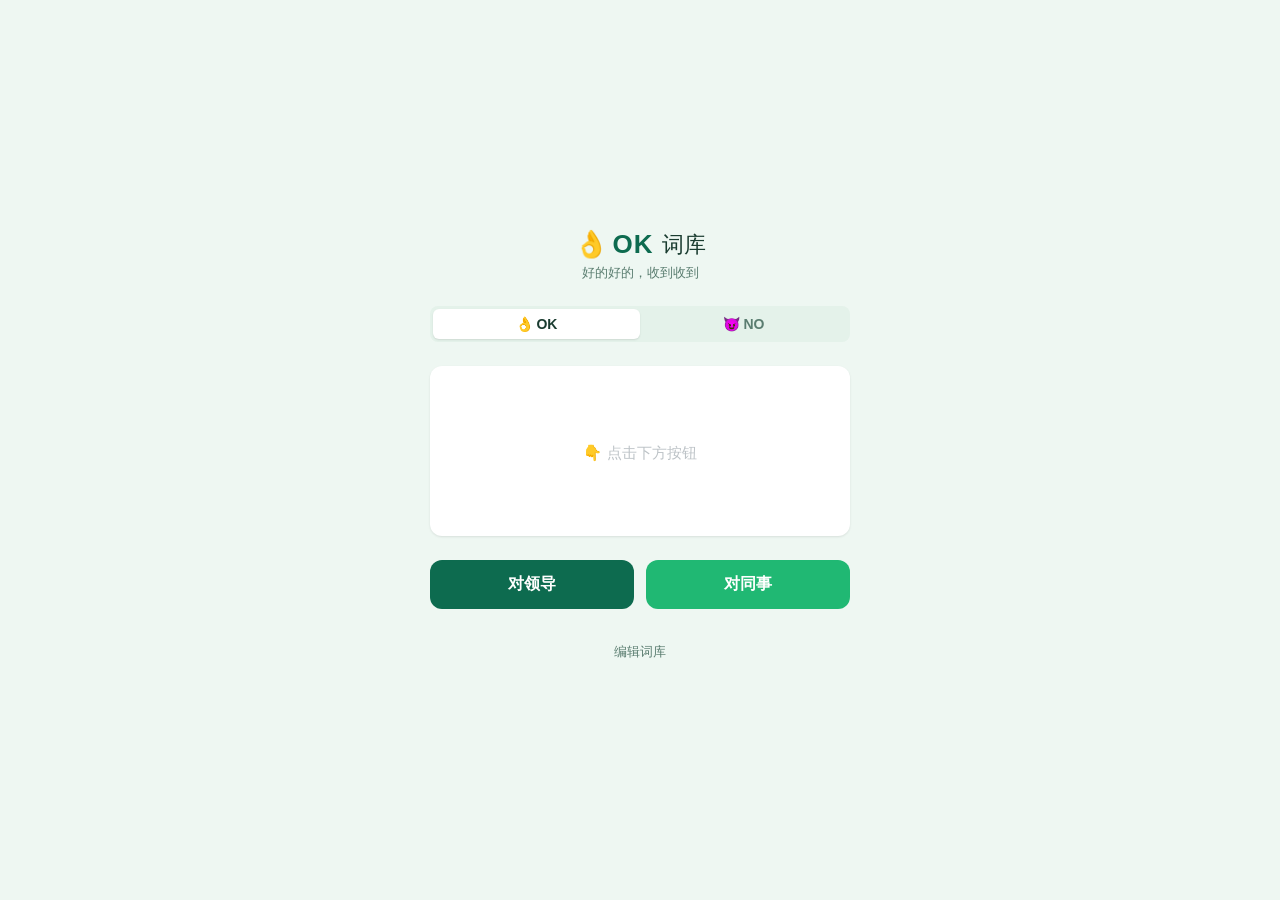
==== index.html @ 1e69b733 "perf: community.json 走 raw CDN，Pages 仅在 index.html 变更时重建 Co-Authored-By: Claude Opus 4.8 (1M context" ====
<!DOCTYPE html>
<html lang="zh-CN">
<head>
<meta charset="UTF-8">
<meta name="viewport" content="width=device-width, initial-scale=1.0">
<title>词库</title>
<style>
  *, *::before, *::after { box-sizing: border-box; margin: 0; padding: 0; }

  :root {
    --bg: #eef7f2;
    --card-bg: #ffffff;
    --text: #1a3c30;
    --text-secondary: #5a7d70;
    --border: #c8e0d4;
    --leader-bg: #0d6b4f;
    --leader-hover: #0a5a42;
    --colleague-bg: #20b873;
    --colleague-hover: #1a9e60;
    --copy-bg: #e4f2ea;
    --copy-hover: #d4e8de;
    --toast-bg: #0d6b4f;
    --toast-text: #fff;
    --radius: 12px;
    --shadow: 0 1px 3px rgba(0,0,0,0.06), 0 1px 2px rgba(0,0,0,0.04);
    --shadow-lg: 0 4px 12px rgba(0,0,0,0.08);
    --font: -apple-system, BlinkMacSystemFont, "Segoe UI", "PingFang SC", "Microsoft YaHei", "Helvetica Neue", sans-serif;
    --mode-accent: #0d6b4f;
  }

  /* 😈 mode overrides */
  body.no-mode {
    --bg: #121212;
    --card-bg: #1e1e1e;
    --text: #ede4d3;
    --text-secondary: #9a9080;
    --border: #333333;
    --leader-bg: #e67e22;
    --leader-hover: #d35400;
    --colleague-bg: #f39c12;
    --colleague-hover: #e67e22;
    --copy-bg: #2a2a2a;
    --copy-hover: #383838;
    --toast-bg: #e67e22;
    --toast-text: #fff;
    --shadow: 0 1px 3px rgba(0,0,0,0.4);
    --shadow-lg: 0 4px 12px rgba(0,0,0,0.5);
    --mode-accent: #e67e22;
  }

  body {
    font-family: var(--font);
    background: var(--bg);
    color: var(--text);
    min-height: 100dvh;
    display: flex;
    align-items: center;
    justify-content: center;
    padding: 20px;
    -webkit-font-smoothing: antialiased;
    transition: background 0.3s ease, color 0.3s ease;
  }

  .container {
    width: 100%;
    max-width: 420px;
    display: flex;
    flex-direction: column;
    gap: 24px;
  }

  /* Header */
  .header {
    text-align: center;
  }
  .header h1 {
    font-size: 22px;
    font-weight: 600;
    color: var(--text);
    display: flex;
    align-items: center;
    justify-content: center;
    gap: 6px;
  }
  .header h1 .emoji {
    font-size: 26px;
  }
  .header h1 .brand {
    font-weight: 800;
    font-size: 26px;
    letter-spacing: 1px;
    color: var(--mode-accent);
    transition: color 0.3s ease;
  }
  .header h1 .cn {
    font-weight: 500;
    margin-left: 2px;
  }
  .header p {
    font-size: 13px;
    color: var(--text-secondary);
    margin-top: 4px;
  }

  /* Mode toggle — segmented control */
  .mode-segment {
    display: flex;
    background: var(--copy-bg);
    border-radius: 8px;
    padding: 3px;
    gap: 0;
  }
  .mode-seg-btn {
    flex: 1;
    padding: 7px 0;
    border: none;
    background: transparent;
    color: var(--text-secondary);
    font-size: 14px;
    font-weight: 600;
    font-family: var(--font);
    cursor: pointer;
    border-radius: 6px;
    transition: background 0.2s ease, color 0.2s ease, box-shadow 0.2s ease;
    user-select: none;
    -webkit-tap-highlight-color: transparent;
    text-align: center;
  }
  .mode-seg-btn.active {
    background: var(--card-bg);
    color: var(--text);
    box-shadow: 0 1px 2px rgba(0,0,0,0.1);
  }
  .mode-seg-btn:focus-visible {
    outline: 2px solid #3498db;
    outline-offset: -2px;
  }

  /* Buttons row */
  .btn-row {
    display: flex;
    gap: 12px;
  }
  .btn-category {
    flex: 1;
    padding: 14px 0;
    border: none;
    border-radius: var(--radius);
    font-size: 16px;
    font-weight: 600;
    font-family: var(--font);
    color: #fff;
    cursor: pointer;
    transition: transform 0.12s ease, box-shadow 0.12s ease, background 0.3s ease;
    user-select: none;
    -webkit-tap-highlight-color: transparent;
    position: relative;
    overflow: hidden;
  }
  .btn-category:active {
    transform: scale(0.97);
  }
  .btn-category:focus-visible {
    outline: 2px solid #3498db;
    outline-offset: 2px;
  }
  .btn-leader {
    background: var(--leader-bg);
  }
  .btn-leader:hover {
    background: var(--leader-hover);
    box-shadow: var(--shadow-lg);
  }
  .btn-colleague {
    background: var(--colleague-bg);
  }
  .btn-colleague:hover {
    background: var(--colleague-hover);
    box-shadow: var(--shadow-lg);
  }

  /* Word card */
  .word-card {
    background: var(--card-bg);
    border-radius: var(--radius);
    box-shadow: var(--shadow);
    padding: 28px 24px 24px;
    display: flex;
    flex-direction: column;
    align-items: center;
    gap: 16px;
    height: 170px;
    justify-content: center;
    transition: box-shadow 0.2s ease, background 0.3s ease;
  }
  .word-card.has-word {
    box-shadow: var(--shadow-lg);
  }
  .word-label {
    font-size: 11px;
    font-weight: 600;
    padding: 3px 10px;
    border-radius: 10px;
    letter-spacing: 0.5px;
    color: #fff;
    display: inline-block;
  }
  .word-label-leader { background: var(--leader-bg); }
  .word-label-colleague { background: var(--colleague-bg); }
  .word-display {
    font-size: 26px;
    font-weight: 600;
    letter-spacing: 0.5px;
    text-align: center;
    word-break: break-all;
    line-height: 1.4;
    animation: wordIn 0.25s ease;
  }
  @keyframes wordIn {
    from { opacity: 0; transform: translateY(6px); }
    to   { opacity: 1; transform: translateY(0); }
  }
  .word-placeholder {
    font-size: 15px;
    color: #bdc3c7;
    font-weight: 400;
  }

  /* Copy button */
  .btn-copy {
    display: inline-flex;
    align-items: center;
    gap: 6px;
    padding: 8px 18px;
    border: 1px solid var(--border);
    border-radius: 8px;
    background: var(--copy-bg);
    color: var(--text);
    font-size: 14px;
    font-family: var(--font);
    cursor: pointer;
    transition: background 0.15s ease;
    user-select: none;
    -webkit-tap-highlight-color: transparent;
  }
  .btn-copy:hover { background: var(--copy-hover); }
  .btn-copy:active { transform: scale(0.97); }
  .btn-copy:focus-visible {
    outline: 2px solid #3498db;
    outline-offset: 2px;
  }
  .btn-copy svg {
    width: 16px;
    height: 16px;
    flex-shrink: 0;
  }

  /* Edit button */
  .edit-toggle {
    display: flex;
    align-items: center;
    justify-content: center;
    padding: 10px;
    border: none;
    background: transparent;
    color: var(--text-secondary);
    font-size: 13px;
    font-family: var(--font);
    cursor: pointer;
    border-radius: 8px;
    transition: color 0.15s ease, background 0.15s ease;
    width: 100%;
  }
  .edit-toggle:hover {
    color: var(--text);
    background: rgba(128,128,128,0.1);
  }

  /* Modal */
  .modal-overlay {
    position: fixed;
    inset: 0;
    background: rgba(0,0,0,0.3);
    display: flex;
    align-items: center;
    justify-content: center;
    z-index: 900;
    padding: 20px;
    animation: fadeIn 0.2s ease;
  }
  @keyframes fadeIn {
    from { opacity: 0; }
    to   { opacity: 1; }
  }
  .modal {
    background: var(--card-bg);
    border-radius: var(--radius);
    box-shadow: 0 8px 30px rgba(0,0,0,0.12);
    width: 100%;
    max-width: 400px;
    max-height: 80vh;
    overflow-y: auto;
    animation: modalIn 0.25s ease;
  }
  @keyframes modalIn {
    from { opacity: 0; transform: scale(0.95) translateY(8px); }
    to   { opacity: 1; transform: scale(1) translateY(0); }
  }
  .modal-header {
    display: flex;
    align-items: center;
    justify-content: space-between;
    padding: 18px 20px 0;
  }
  .modal-header h2 {
    font-size: 17px;
    font-weight: 600;
  }
  .btn-close {
    width: 32px;
    height: 32px;
    border: none;
    background: transparent;
    font-size: 20px;
    color: var(--text-secondary);
    cursor: pointer;
    border-radius: 8px;
    display: flex;
    align-items: center;
    justify-content: center;
    transition: background 0.15s ease, color 0.15s ease;
  }
  .btn-close:hover {
    background: rgba(128,128,128,0.15);
    color: var(--text);
  }
  .modal-body {
    padding: 16px 20px;
    display: flex;
    flex-direction: column;
    gap: 14px;
  }
  .modal-body .edit-group label {
    display: block;
    font-size: 13px;
    font-weight: 600;
    margin-bottom: 6px;
    color: var(--text);
  }
  .modal-body .edit-group textarea {
    width: 100%;
    height: 120px;
    padding: 10px 12px;
    border: 1px solid var(--border);
    border-radius: 8px;
    font-size: 14px;
    font-family: var(--font);
    line-height: 1.8;
    resize: vertical;
    color: var(--text);
    background: #fafbfc;
    transition: border-color 0.15s ease;
  }
  body.no-mode .modal-body .edit-group textarea {
    background: #2a2a2a;
    color: #ede4d3;
  }
  .modal-body .edit-group textarea:focus {
    outline: none;
    border-color: #3498db;
    box-shadow: 0 0 0 3px rgba(52,152,219,0.1);
  }
  .modal-footer {
    padding: 0 20px 18px;
    display: flex;
    flex-direction: column;
    gap: 8px;
  }
  .btn-save {
    padding: 10px 0;
    border: none;
    border-radius: 8px;
    background: #3498db;
    color: #fff;
    font-size: 15px;
    font-weight: 600;
    font-family: var(--font);
    cursor: pointer;
    transition: background 0.15s ease;
  }
  .btn-save:hover { background: #2980b9; }
  .btn-save:active { transform: scale(0.98); }
  .btn-reset {
    padding: 8px 0;
    border: none;
    background: transparent;
    color: var(--text-secondary);
    font-size: 12px;
    font-family: var(--font);
    cursor: pointer;
    text-decoration: underline;
    text-underline-offset: 2px;
  }
  .btn-reset:hover { color: #e74c3c; }

  /* Community entry */
  .word-label-community {
    background: #8e44ad;
    font-size: 10px;
  }
  .community-vote {
    width: 100%;
  }
  .community-vote iframe {
    width: 100% !important;
  }

  /* Submit link (in modal footer) */
  .link-submit {
    text-align: center;
    font-size: 12px;
    color: var(--text-secondary);
    text-decoration: none;
  }
  .link-submit:hover { color: var(--text); text-decoration: underline; }

  /* Toast container */
  .toast-container {
    position: fixed;
    top: 16px;
    left: 50%;
    transform: translateX(-50%);
    display: flex;
    flex-direction: column;
    align-items: center;
    z-index: 1000;
    pointer-events: none;
  }
  .toast {
    background: var(--toast-bg);
    color: var(--toast-text);
    padding: 8px 20px;
    border-radius: 16px;
    font-size: 13px;
    font-weight: 500;
    font-family: var(--font);
    box-shadow: 0 4px 16px rgba(0,0,0,0.15);
    white-space: nowrap;
    max-height: 40px;
    margin-bottom: 8px;
    overflow: hidden;
    animation: toastLife 1.3s ease forwards;
  }
  @keyframes toastLife {
    0%   { opacity: 0; transform: translateY(-6px); max-height: 0; margin-bottom: 0; padding-top: 0; padding-bottom: 0; }
    6%   { opacity: 1; transform: translateY(0);     max-height: 40px; margin-bottom: 8px; padding-top: 8px; padding-bottom: 8px; }
    72%  { opacity: 1; transform: translateY(0);     max-height: 40px; margin-bottom: 8px; padding-top: 8px; padding-bottom: 8px; }
    100% { opacity: 0; transform: translateY(0);     max-height: 0; margin-bottom: 0; padding-top: 0; padding-bottom: 0; }
  }
</style>
</head>
<body>

<div class="container">
  <div class="header">
    <h1><span class="emoji" id="headerEmoji">👌</span><span class="brand" id="headerBrand">OK</span><span class="cn">词库</span></h1>
    <p id="headerSub">好的好的，收到收到</p>
  </div>

  <div class="mode-segment">
    <button class="mode-seg-btn active" id="okBtn" onclick="setMode('ok')">👌 OK</button>
    <button class="mode-seg-btn" id="noBtn" onclick="setMode('no')">😈 NO</button>
  </div>

  <div class="word-card" id="wordCard">
    <div class="word-placeholder">👇 点击下方按钮</div>
  </div>

  <div class="btn-row">
    <button class="btn-category btn-leader" onclick="pickWord('leader', event)">对领导</button>
    <button class="btn-category btn-colleague" onclick="pickWord('colleague', event)">对同事</button>
  </div>

  <button class="edit-toggle" onclick="openModal()">编辑词库</button>
</div>

<div class="modal-overlay" id="modalOverlay" style="display:none" onclick="if(event.target===this)closeModal()">
  <div class="modal">
    <div class="modal-header">
      <h2>编辑词库</h2>
      <button class="btn-close" onclick="closeModal()">✕</button>
    </div>
    <div class="modal-body">
      <div class="edit-group">
        <label>对领导（一行一词）</label>
        <textarea id="leaderWords" placeholder="好的&#10;收到&#10;明白"></textarea>
      </div>
      <div class="edit-group">
        <label>对同事（一行一词）</label>
        <textarea id="colleagueWords" placeholder="好的&#10;OK&#10;收到"></textarea>
      </div>
    </div>
    <div class="modal-footer">
      <button class="btn-save" onclick="saveWords()">保存</button>
      <button class="btn-reset" onclick="resetWords()">恢复默认词库</button>
      <a class="link-submit" href="https://github.com/Yiipu/reply-words/issues/new?template=submit-word.yml" target="_blank" rel="noopener">投稿到社区 →</a>
    </div>
  </div>
</div>

<div class="toast-container" id="toastContainer"></div>

<script>
// ── Default word banks ──
const DEFAULT_OK_LEADER = [
  "好的", "收到", "明白", "了解了", "清楚了", "没问题",
  "马上处理", "这就办", "我记下了", "好的收到",
  "明白，我去落实", "收到，我来处理", "好的，马上安排",
  "了解，稍后反馈", "我跟进一下", "收到，我整理一下",
  "好的，我确认后回复", "明白了，谢谢", "收到，尽快处理",
  "好的，按您说的办"
];

const DEFAULT_OK_COLLEAGUE = [
  "好的", "OK", "收到", "明白", "没问题",
  "搞定", "妥了", "收到收到", "行", "好嘞",
  "懂了", "了解", "got it", "收到，我看看", "可以的",
  "安排", "走起", "好滴", "冲", "收到，在看了",
  "好哦", "👌", "yes", "拿捏", "安排上"
];

const DEFAULT_NO_LEADER = [
  "好的呢，您说得都对",
  "这个想法很有创意呢",
  "我再研究研究哈",
  "嗯，您继续说",
  "领导说得是",
  "可以的，您安排就成",
  "好的，我尽量",
  "收到，我看看哈",
  "行，我好好琢磨琢磨",
  "明白，您放心",
  "这个嘛，不好说",
  "我尽量推进吧",
  "行，我先记下",
  "嗯嗯，有道理",
  "好的，我保留意见",
  "可以的，您定",
  "领导英明",
  "好的，我努努力"
];

const DEFAULT_NO_COLLEAGUE = [
  "不行",
  "没空",
  "算了吧",
  "想多了",
  "搞不了",
  "别闹",
  "懒得弄",
  "你去找别人",
  "有完没完",
  "不",
  "不要",
  "拒绝",
  "pass",
  "想得美",
  "凭啥",
  "关我什么事",
  "你自己弄",
  "没兴趣",
  "哦",
  "所以呢"
];

// ── State ──
let mode = 'ok'; // 'ok' | 'no'
let okLeaderWords = [...DEFAULT_OK_LEADER];
let okColleagueWords = [...DEFAULT_OK_COLLEAGUE];
let noLeaderWords = [...DEFAULT_NO_LEADER];
let noColleagueWords = [...DEFAULT_NO_COLLEAGUE];
let leaderHistory = [];
let colleagueHistory = [];

// ── Community words ──
const COMMUNITY_JSON = 'https://raw.githubusercontent.com/Yiipu/reply-words/master/community.json';
const GISCUS_REPO = 'Yiipu/reply-words';
const GISCUS_REPO_ID = 'R_kgDOTg3sHQ';
const GISCUS_CATEGORY = 'Announcements';
const GISCUS_CATEGORY_ID = 'DIC_kwDOTg3sHc4DBxyQ';
let communityWords = { ok: { leader: [], colleague: [] }, no: { leader: [], colleague: [] } };
const COMMUNITY_MIX_RATE = 0.2;  // 20% chance to show community word

async function fetchCommunityWords() {
  try {
    const resp = await fetch(COMMUNITY_JSON, { cache: 'no-cache' });
    if (!resp.ok) return;
    communityWords = await resp.json();
  } catch (e) {
    // Offline — keep existing community words, no toast
  }
}

function displayCommunityWord(discussion, word, category) {
  const card = document.getElementById('wordCard');
  card.classList.add('has-word');
  card.innerHTML = `
    <div class="word-label word-label-community">来自社区 · ${category === 'leader' ? '对领导' : '对同事'}</div>
    <div class="word-display">${escapeHtml(word)}</div>
    <div class="community-vote" id="communityVote"></div>
  `;
  mountGiscusVote(discussion);
}

function mountGiscusVote(discussion) {
  const container = document.getElementById('communityVote');
  if (!container) return;
  const script = document.createElement('script');
  script.src = 'https://giscus.app/client.js';
  script.async = true;
  script.crossOrigin = 'anonymous';
  script.setAttribute('data-repo', GISCUS_REPO);
  script.setAttribute('data-repo-id', GISCUS_REPO_ID);
  script.setAttribute('data-category', GISCUS_CATEGORY);
  script.setAttribute('data-category-id', GISCUS_CATEGORY_ID);
  script.setAttribute('data-mapping', 'number');
  script.setAttribute('data-term', String(discussion));
  script.setAttribute('data-reactions-enabled', '1');
  script.setAttribute('data-input-position', 'top');
  script.setAttribute('data-theme', document.body.classList.contains('no-mode') ? 'dark' : 'light');
  container.appendChild(script);
}

// ── Load from localStorage ──
function loadAll() {
  try {
    const raw = localStorage.getItem('reply-words-data-v2');
    if (raw) {
      const data = JSON.parse(raw);
      if (data.mode === 'ok' || data.mode === 'no') mode = data.mode;
      if (Array.isArray(data.okLeader) && data.okLeader.length > 0) okLeaderWords = data.okLeader;
      if (Array.isArray(data.okColleague) && data.okColleague.length > 0) okColleagueWords = data.okColleague;
      if (Array.isArray(data.noLeader) && data.noLeader.length > 0) noLeaderWords = data.noLeader;
      if (Array.isArray(data.noColleague) && data.noColleague.length > 0) noColleagueWords = data.noColleague;
    }
  } catch (e) { /* corrupted — use defaults */ }
  applyMode();
}

function persistAll() {
  try {
    localStorage.setItem('reply-words-data-v2', JSON.stringify({
      mode,
      okLeader: okLeaderWords,
      okColleague: okColleagueWords,
      noLeader: noLeaderWords,
      noColleague: noColleagueWords
    }));
  } catch (e) { /* quota exceeded */ }
}

// ── Mode switching ──
function setMode(newMode) {
  if (mode === newMode) return;
  mode = newMode;
  applyMode();
  persistAll();
  // Clear displayed word when switching mode
  const card = document.getElementById('wordCard');
  card.classList.remove('has-word');
  card.innerHTML = '<div class="word-placeholder">👇 点击下方按钮</div>';
}

function applyMode() {
  const isNo = mode === 'no';
  document.body.classList.toggle('no-mode', isNo);

  // Header
  document.getElementById('headerEmoji').textContent = isNo ? '😈' : '👌';
  document.getElementById('headerBrand').textContent = isNo ? 'NO' : 'OK';
  document.getElementById('headerSub').textContent = isNo ? '拒绝，也是一门艺术' : '好的好的，收到收到';

  // Toggle
  document.getElementById('okBtn').classList.toggle('active', !isNo);
  document.getElementById('noBtn').classList.toggle('active', isNo);
}

// ── Current word lists (mode-aware) ──
function getLeaderWords() { return mode === 'ok' ? okLeaderWords : noLeaderWords; }
function getColleagueWords() { return mode === 'ok' ? okColleagueWords : noColleagueWords; }

// ── Pick random word (avoid recent 5) ──
function pickRandom(list, history) {
  if (list.length === 0) return "（词库为空）";
  if (list.length === 1) return list[0];
  const available = list.filter(w => !history.includes(w));
  const pool = available.length > 0 ? available : list;
  return pool[Math.floor(Math.random() * pool.length)];
}

// ── Display word ──
function displayWord(word, category) {
  const card = document.getElementById('wordCard');
  card.classList.add('has-word');
  card.innerHTML = `
    <div class="word-label word-label-${category}">${category === 'leader' ? '对领导' : '对同事'}</div>
    <div class="word-display">${escapeHtml(word)}</div>
    <button class="btn-copy" onclick="copyWord(event)" data-word="${escapeAttr(word)}">
      <svg viewBox="0 0 24 24" fill="none" stroke="currentColor" stroke-width="2" stroke-linecap="round" stroke-linejoin="round"><rect x="9" y="9" width="13" height="13" rx="2" ry="2"/><path d="M5 15H4a2 2 0 0 1-2-2V4a2 2 0 0 1 2-2h9a2 2 0 0 1 2 2v1"/></svg>
      复制
    </button>
  `;
}

// ── Pick + display + auto-copy ──
function pickWord(category, event) {
  if (event) {
    event.preventDefault();
    event.target.blur();
  }

  const commList = communityWords[mode][category];
  const useCommunity = commList && commList.length > 0 && Math.random() < COMMUNITY_MIX_RATE;

  if (useCommunity) {
    const history = category === 'leader' ? leaderHistory : colleagueHistory;
    const available = commList.filter(item => !history.includes(item.text));
    const pool = available.length > 0 ? available : commList;
    const item = pool[Math.floor(Math.random() * pool.length)];
    if (category === 'leader') {
      leaderHistory.push(item.text);
      if (leaderHistory.length > 5) leaderHistory.shift();
    } else {
      colleagueHistory.push(item.text);
      if (colleagueHistory.length > 5) colleagueHistory.shift();
    }
    displayCommunityWord(item.discussion, item.text, category);
    setTimeout(() => {
      copyToClipboard(item.text).then(success => {
        if (success) showToast('✓ 已复制到剪贴板');
      });
    }, 100);
    return;
  }

  const list = category === 'leader' ? getLeaderWords() : getColleagueWords();
  const history = category === 'leader' ? leaderHistory : colleagueHistory;
  const word = pickRandom(list, history);

  if (category === 'leader') {
    leaderHistory.push(word);
    if (leaderHistory.length > 5) leaderHistory.shift();
  } else {
    colleagueHistory.push(word);
    if (colleagueHistory.length > 5) colleagueHistory.shift();
  }

  displayWord(word, category);

  setTimeout(() => {
    copyToClipboard(word).then(success => {
      if (success) showToast('✓ 已复制到剪贴板');
    });
  }, 100);
}

// ── Copy button click ──
function copyWord(event) {
  event.preventDefault();
  event.stopPropagation();
  event.target.blur();
  const word = event.currentTarget.dataset.word;
  setTimeout(() => {
    copyToClipboard(word).then(success => {
      if (success) showToast('✓ 已复制到剪贴板');
    });
  }, 100);
}

// ── Clipboard ──
async function copyToClipboard(text) {
  try {
    await navigator.clipboard.writeText(text);
    return true;
  } catch (e) {
    try {
      const ta = document.createElement('textarea');
      ta.value = text;
      ta.style.position = 'fixed';
      ta.style.left = '-9999px';
      ta.style.top = '-9999px';
      document.body.appendChild(ta);
      ta.select();
      const ok = document.execCommand('copy');
      document.body.removeChild(ta);
      return ok;
    } catch (e2) {
      return false;
    }
  }
}

// ── Toast ──
function showToast(message) {
  const container = document.getElementById('toastContainer');
  const el = document.createElement('div');
  el.className = 'toast';
  el.textContent = message;
  container.appendChild(el);
  el.addEventListener('animationend', function(e) {
    if (e.animationName === 'toastLife') el.remove();
  });
}

// ── Modal ──
function openModal() {
  populateModalFields();
  document.getElementById('modalOverlay').style.display = 'flex';
}

function closeModal() {
  document.getElementById('modalOverlay').style.display = 'none';
}

document.addEventListener('keydown', function(e) {
  if (e.key === 'Escape') closeModal();
});

function populateModalFields() {
  if (mode === 'ok') {
    document.getElementById('leaderWords').value = okLeaderWords.join('\n');
    document.getElementById('colleagueWords').value = okColleagueWords.join('\n');
  } else {
    document.getElementById('leaderWords').value = noLeaderWords.join('\n');
    document.getElementById('colleagueWords').value = noColleagueWords.join('\n');
  }
}

function saveWords() {
  const rawLeader = document.getElementById('leaderWords').value;
  const rawColleague = document.getElementById('colleagueWords').value;

  const leaderArr = rawLeader.split('\n').map(s => s.trim()).filter(s => s.length > 0);
  const colleagueArr = rawColleague.split('\n').map(s => s.trim()).filter(s => s.length > 0);

  if (mode === 'ok') {
    okLeaderWords = leaderArr.length > 0 ? leaderArr : [...DEFAULT_OK_LEADER];
    okColleagueWords = colleagueArr.length > 0 ? colleagueArr : [...DEFAULT_OK_COLLEAGUE];
  } else {
    noLeaderWords = leaderArr.length > 0 ? leaderArr : [...DEFAULT_NO_LEADER];
    noColleagueWords = colleagueArr.length > 0 ? colleagueArr : [...DEFAULT_NO_COLLEAGUE];
  }

  persistAll();
  closeModal();
  showToast('✓ 已保存');
}

function resetWords() {
  if (!confirm('确定恢复当前模式（' + (mode === 'ok' ? 'OK' : '😈') + '）的默认词库？编辑的内容将被覆盖。')) return;

  if (mode === 'ok') {
    okLeaderWords = [...DEFAULT_OK_LEADER];
    okColleagueWords = [...DEFAULT_OK_COLLEAGUE];
  } else {
    noLeaderWords = [...DEFAULT_NO_LEADER];
    noColleagueWords = [...DEFAULT_NO_COLLEAGUE];
  }

  persistAll();
  populateModalFields();
  showToast('✓ 已恢复默认词库');
}

// ── Utilities ──
function escapeHtml(str) {
  const div = document.createElement('div');
  div.textContent = str;
  return div.innerHTML;
}

function escapeAttr(str) {
  return str.replace(/&/g, '&amp;').replace(/"/g, '&quot;').replace(/</g, '&lt;').replace(/>/g, '&gt;');
}

// ── Init ──
loadAll();
fetchCommunityWords();
</script>

</body>
</html>
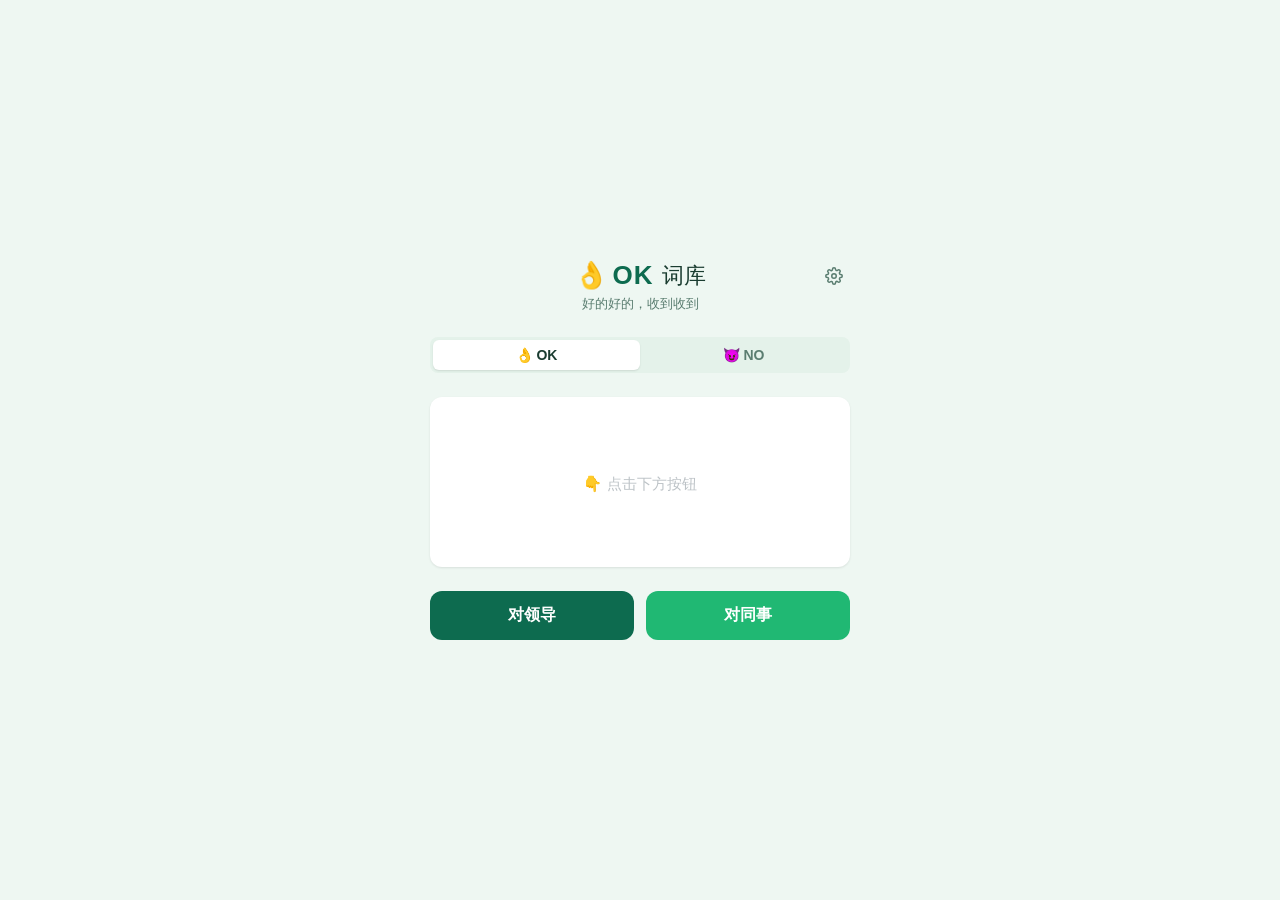
==== commit 575e9c25: "feat: 重构设置对话框，新增本地/社区词库标签页，优化 giscus 投票区域 - 设置入口改为 header 右上角齿轮图标 - 对话框改为标签页：本地词库 / 社区词库 - 本地词库支持切换 " ====
--- a/index.html
+++ b/index.html
@@ -72,6 +72,7 @@
   /* Header */
   .header {
     text-align: center;
+    position: relative;
   }
   .header h1 {
     font-size: 22px;
@@ -207,6 +208,7 @@
   }
   .word-label-leader { background: var(--leader-bg); }
   .word-label-colleague { background: var(--colleague-bg); }
+  .word-label-community { background: #8e44ad; font-size: 10px; }
   .word-display {
     font-size: 26px;
     font-weight: 600;
@@ -255,25 +257,33 @@
     flex-shrink: 0;
   }
 
-  /* Edit button */
-  .edit-toggle {
-    display: flex;
-    align-items: center;
-    justify-content: center;
-    padding: 10px;
+  /* Settings gear button */
+  .btn-settings {
+    position: absolute;
+    top: 0;
+    right: 0;
+    width: 32px;
+    height: 32px;
     border: none;
     background: transparent;
     color: var(--text-secondary);
-    font-size: 13px;
-    font-family: var(--font);
     cursor: pointer;
     border-radius: 8px;
+    display: flex;
+    align-items: center;
+    justify-content: center;
+    font-size: 18px;
     transition: color 0.15s ease, background 0.15s ease;
-    width: 100%;
-  }
-  .edit-toggle:hover {
+    -webkit-tap-highlight-color: transparent;
+  }
+  .btn-settings:hover {
     color: var(--text);
     background: rgba(128,128,128,0.1);
+  }
+  .btn-settings svg {
+    width: 18px;
+    height: 18px;
+    stroke: currentColor;
   }
 
   /* Modal */
@@ -297,7 +307,7 @@
     border-radius: var(--radius);
     box-shadow: 0 8px 30px rgba(0,0,0,0.12);
     width: 100%;
-    max-width: 400px;
+    max-width: 560px;
     max-height: 80vh;
     overflow-y: auto;
     animation: modalIn 0.25s ease;
@@ -311,10 +321,12 @@
     align-items: center;
     justify-content: space-between;
     padding: 18px 20px 0;
+    gap: 12px;
   }
   .modal-header h2 {
     font-size: 17px;
     font-weight: 600;
+    flex-shrink: 0;
   }
   .btn-close {
     width: 32px;
@@ -338,18 +350,140 @@
     padding: 16px 20px;
     display: flex;
     flex-direction: column;
-    gap: 14px;
-  }
-  .modal-body .edit-group label {
-    display: block;
+    gap: 18px;
+  }
+
+  /* Page-level tabs */
+  .modal-page-tabs {
+    margin: 0 20px;
+  }
+  .modal-page-tabs .modal-tab {
+    padding: 8px 16px;
+    font-size: 14px;
+  }
+
+  /* Edit section */
+  .edit-section {
+    display: flex;
+    flex-direction: column;
+    gap: 8px;
+  }
+  .edit-section + .edit-section {
+    margin-top: 16px;
+  }
+  .edit-section-label {
     font-size: 13px;
     font-weight: 600;
-    margin-bottom: 6px;
-    color: var(--text);
-  }
-  .modal-body .edit-group textarea {
+    color: var(--text);
+  }
+  .community-desc {
+    font-size: 12px;
+    color: var(--text-secondary);
+    line-height: 1.5;
+  }
+  .edit-page {
+    display: flex;
+    flex-direction: column;
+    gap: 16px;
+  }
+  .link-submit {
+    font-size: 12px;
+    color: var(--text-secondary);
+    text-decoration: none;
+  }
+  .link-submit:hover {
+    color: var(--text);
+    text-decoration: underline;
+  }
+
+  /* Tabs toolbar */
+  .modal-toolbar {
+    display: flex;
+    align-items: center;
+    gap: 10px;
+  }
+  .modal-toolbar .btn-reset {
+    margin-left: auto;
+    padding: 6px 12px;
+    border: 1px solid var(--border);
+    border-radius: 6px;
+    background: transparent;
+    color: var(--text-secondary);
+    font-size: 12px;
+    font-family: var(--font);
+    cursor: pointer;
+    transition: color 0.15s ease, border-color 0.15s ease;
+    flex-shrink: 0;
+  }
+  .modal-toolbar .btn-reset:hover {
+    color: #e74c3c;
+    border-color: #e74c3c;
+  }
+  .modal-mode-segment {
+    display: flex;
+    background: var(--copy-bg);
+    border-radius: 8px;
+    padding: 2px;
+    gap: 0;
+    flex-shrink: 0;
+  }
+  .modal-mode-btn {
+    padding: 6px 12px;
+    border: none;
+    background: transparent;
+    color: var(--text-secondary);
+    font-size: 13px;
+    font-weight: 600;
+    font-family: var(--font);
+    cursor: pointer;
+    border-radius: 6px;
+    transition: background 0.2s ease, color 0.2s ease, box-shadow 0.2s ease;
+    user-select: none;
+    -webkit-tap-highlight-color: transparent;
+    text-align: center;
+  }
+  .modal-mode-btn.active {
+    background: var(--card-bg);
+    color: var(--text);
+    box-shadow: 0 1px 2px rgba(0,0,0,0.1);
+  }
+  .modal-tabs {
+    display: flex;
+    background: var(--copy-bg);
+    border-radius: 8px;
+    padding: 2px;
+    gap: 0;
+  }
+  .modal-tab {
+    padding: 6px 12px;
+    border: none;
+    background: transparent;
+    color: var(--text-secondary);
+    font-size: 13px;
+    font-weight: 600;
+    font-family: var(--font);
+    cursor: pointer;
+    border-radius: 6px;
+    border-bottom: none;
+    transition: background 0.2s ease, color 0.2s ease, box-shadow 0.2s ease;
+    user-select: none;
+    -webkit-tap-highlight-color: transparent;
+  }
+  .modal-tab:hover {
+    color: var(--text);
+  }
+  .modal-tab.active {
+    color: var(--text);
+    background: var(--card-bg);
+    box-shadow: 0 1px 2px rgba(0,0,0,0.1);
+    border-bottom-color: transparent;
+    font-weight: 600;
+  }
+
+  /* Tab panels */
+  .tab-panel textarea {
     width: 100%;
-    height: 120px;
+    height: 160px;
     padding: 10px 12px;
     border: 1px solid var(--border);
     border-radius: 8px;
@@ -361,15 +495,59 @@
     background: #fafbfc;
     transition: border-color 0.15s ease;
   }
-  body.no-mode .modal-body .edit-group textarea {
+  body.no-mode .tab-panel textarea {
     background: #2a2a2a;
     color: #ede4d3;
   }
-  .modal-body .edit-group textarea:focus {
+  .tab-panel textarea:focus {
     outline: none;
     border-color: #3498db;
     box-shadow: 0 0 0 3px rgba(52,152,219,0.1);
   }
+  .word-count {
+    text-align: right;
+    font-size: 11px;
+    color: var(--text-secondary);
+    margin-top: 4px;
+  }
+
+  /* Mix rate */
+  .mix-rate-row {
+    display: flex;
+    align-items: center;
+    gap: 10px;
+  }
+  .mix-rate-row input[type="range"] {
+    flex: 1;
+    accent-color: var(--mode-accent);
+    height: 6px;
+  }
+  .mix-rate-row input[type="number"] {
+    width: 56px;
+    padding: 5px 6px;
+    border: 1px solid var(--border);
+    border-radius: 6px;
+    font-size: 14px;
+    font-family: var(--font);
+    text-align: center;
+    color: var(--text);
+    background: #fafbfc;
+  }
+  body.no-mode .mix-rate-row input[type="number"] {
+    background: #2a2a2a;
+    color: #ede4d3;
+  }
+  .mix-rate-row input[type="number"]:focus {
+    outline: none;
+    border-color: #3498db;
+    box-shadow: 0 0 0 3px rgba(52,152,219,0.1);
+  }
+  .mix-rate-hint {
+    font-size: 11px;
+    color: var(--text-secondary);
+  }
+
+  /* Footer */
   .modal-footer {
     padding: 0 20px 18px;
     display: flex;
@@ -390,39 +568,27 @@
   }
   .btn-save:hover { background: #2980b9; }
   .btn-save:active { transform: scale(0.98); }
-  .btn-reset {
-    padding: 8px 0;
-    border: none;
-    background: transparent;
-    color: var(--text-secondary);
-    font-size: 12px;
-    font-family: var(--font);
-    cursor: pointer;
-    text-decoration: underline;
-    text-underline-offset: 2px;
-  }
-  .btn-reset:hover { color: #e74c3c; }
-
-  /* Community entry */
-  .word-label-community {
-    background: #8e44ad;
-    font-size: 10px;
-  }
-  .community-vote {
+
+  /* Community vote block */
+  .community-vote-block {
     width: 100%;
-  }
-  .community-vote iframe {
-    width: 100% !important;
-  }
-
-  /* Submit link (in modal footer) */
-  .link-submit {
-    text-align: center;
+    display: flex;
+    flex-direction: column;
+    align-items: center;
+    gap: 24px;
+  }
+  .community-vote-hint {
     font-size: 12px;
     color: var(--text-secondary);
-    text-decoration: none;
-  }
-  .link-submit:hover { color: var(--text); text-decoration: underline; }
+    text-align: center;
+  }
+  .community-vote-container {
+    width: 100%;
+    min-height: 48px;
+  }
+  .community-vote-container iframe {
+    width: 100% !important;
+  }
 
   /* Toast container */
   .toast-container {
@@ -465,6 +631,9 @@
   <div class="header">
     <h1><span class="emoji" id="headerEmoji">👌</span><span class="brand" id="headerBrand">OK</span><span class="cn">词库</span></h1>
     <p id="headerSub">好的好的，收到收到</p>
+    <button class="btn-settings" onclick="dialogManager.open()" title="设置">
+      <svg viewBox="0 0 24 24" fill="none" stroke="currentColor" stroke-width="2" stroke-linecap="round" stroke-linejoin="round"><circle cx="12" cy="12" r="3"/><path d="M19.4 15a1.65 1.65 0 0 0 .33 1.82l.06.06a2 2 0 1 1-2.83 2.83l-.06-.06a1.65 1.65 0 0 0-1.82-.33 1.65 1.65 0 0 0-1 1.51V21a2 2 0 0 1-4 0v-.09A1.65 1.65 0 0 0 9 19.4a1.65 1.65 0 0 0-1.82.33l-.06.06a2 2 0 1 1-2.83-2.83l.06-.06A1.65 1.65 0 0 0 4.68 15a1.65 1.65 0 0 0-1.51-1H3a2 2 0 0 1 0-4h.09A1.65 1.65 0 0 0 4.6 9a1.65 1.65 0 0 0-.33-1.82l-.06-.06a2 2 0 1 1 2.83-2.83l.06.06A1.65 1.65 0 0 0 9 4.68a1.65 1.65 0 0 0 1-1.51V3a2 2 0 0 1 4 0v.09a1.65 1.65 0 0 0 1 1.51 1.65 1.65 0 0 0 1.82-.33l.06-.06a2 2 0 1 1 2.83 2.83l-.06.06A1.65 1.65 0 0 0 19.4 9a1.65 1.65 0 0 0 1.51 1H21a2 2 0 0 1 0 4h-.09a1.65 1.65 0 0 0-1.51 1z"/></svg>
+    </button>
   </div>
 
   <div class="mode-segment">
@@ -481,29 +650,63 @@
     <button class="btn-category btn-colleague" onclick="pickWord('colleague', event)">对同事</button>
   </div>
 
-  <button class="edit-toggle" onclick="openModal()">编辑词库</button>
+  <div class="community-vote-block" id="communityVoteBlock" style="display:none">
+    <div class="community-vote-hint">喜欢这个词吗？点 👍 或 👎 来投票</div>
+    <div class="community-vote-container" id="communityVoteContainer"></div>
+  </div>
 </div>
 
-<div class="modal-overlay" id="modalOverlay" style="display:none" onclick="if(event.target===this)closeModal()">
+<div class="modal-overlay" id="modalOverlay" style="display:none" onmousedown="if(event.target===this)dialogManager.close()">
   <div class="modal">
     <div class="modal-header">
-      <h2>编辑词库</h2>
-      <button class="btn-close" onclick="closeModal()">✕</button>
+      <h2>设置</h2>
+      <button class="btn-close" onclick="dialogManager.close()">✕</button>
+    </div>
+    <div class="modal-tabs modal-page-tabs">
+      <button class="modal-tab active" id="pageLocal" onclick="dialogManager.switchPage('local')">📝 本地词库</button>
+      <button class="modal-tab" id="pageCommunity" onclick="dialogManager.switchPage('community')">🌐 社区词库</button>
     </div>
     <div class="modal-body">
-      <div class="edit-group">
-        <label>对领导（一行一词）</label>
-        <textarea id="leaderWords" placeholder="好的&#10;收到&#10;明白"></textarea>
+      <div class="edit-page" id="pageLocalPanel">
+        <div class="modal-toolbar">
+          <div class="modal-mode-segment">
+            <button class="modal-mode-btn active" id="modalOkBtn" onclick="dialogManager.switchDialogMode('ok')">👌 OK</button>
+            <button class="modal-mode-btn" id="modalNoBtn" onclick="dialogManager.switchDialogMode('no')">😈 NO</button>
+          </div>
+          <div class="modal-tabs">
+            <button class="modal-tab active" id="tabLeader" onclick="dialogManager.switchTab('leader')">👔 对领导</button>
+            <button class="modal-tab" id="tabColleague" onclick="dialogManager.switchTab('colleague')">👥 对同事</button>
+          </div>
+          <button class="btn-reset" onclick="dialogManager.reset()">恢复默认</button>
+        </div>
+        <div class="tab-panel" id="leaderPanel">
+          <textarea id="leaderWords" placeholder="好的&#10;收到&#10;明白" oninput="dialogManager.updateWordCount('leader')"></textarea>
+          <div class="word-count" id="leaderCount">共 0 个词</div>
+        </div>
+        <div class="tab-panel" id="colleaguePanel" style="display:none">
+          <textarea id="colleagueWords" placeholder="好的&#10;OK&#10;收到" oninput="dialogManager.updateWordCount('colleague')"></textarea>
+          <div class="word-count" id="colleagueCount">共 0 个词</div>
+        </div>
       </div>
-      <div class="edit-group">
-        <label>对同事（一行一词）</label>
-        <textarea id="colleagueWords" placeholder="好的&#10;OK&#10;收到"></textarea>
+      <div class="edit-page" id="pageCommunityPanel" style="display:none">
+        <div class="edit-section">
+          <label class="edit-section-label">混入比例</label>
+          <div class="mix-rate-row">
+            <input type="range" id="mixRateSlider" min="0" max="100" step="5" value="20" oninput="dialogManager.onMixRateSlider(this.value)">
+            <input type="number" id="mixRateInput" min="0" max="100" value="20" oninput="dialogManager.onMixRateInput(this.value)">
+            <span>%</span>
+          </div>
+          <div class="mix-rate-hint">随机展示社区词库的比例，设为 0 则仅使用本地词库</div>
+        </div>
+        <div class="edit-section">
+          <label class="edit-section-label">投稿新词</label>
+          <p class="community-desc">把你觉得好的回复词提交到社区词库，审核通过后所有人可见。</p>
+          <a class="link-submit" href="https://github.com/Yiipu/reply-words/issues/new?template=submit-word.yml" target="_blank" rel="noopener">向社区投稿 →</a>
+        </div>
       </div>
     </div>
     <div class="modal-footer">
-      <button class="btn-save" onclick="saveWords()">保存</button>
-      <button class="btn-reset" onclick="resetWords()">恢复默认词库</button>
-      <a class="link-submit" href="https://github.com/Yiipu/reply-words/issues/new?template=submit-word.yml" target="_blank" rel="noopener">投稿到社区 →</a>
+      <button class="btn-save" onclick="dialogManager.save()">保存</button>
     </div>
   </div>
 </div>
@@ -583,21 +786,26 @@
 let colleagueHistory = [];
 
 // ── Community words ──
-const COMMUNITY_JSON = 'https://raw.githubusercontent.com/Yiipu/reply-words/master/community.json';
+const COMMUNITY_JSON = 'https://gist.githubusercontent.com/Yiipu/fb0670351105898b40e2d23a0dae3cd7/raw/community.json';
 const GISCUS_REPO = 'Yiipu/reply-words';
 const GISCUS_REPO_ID = 'R_kgDOTg3sHQ';
 const GISCUS_CATEGORY = 'Announcements';
 const GISCUS_CATEGORY_ID = 'DIC_kwDOTg3sHc4DBxyQ';
 let communityWords = { ok: { leader: [], colleague: [] }, no: { leader: [], colleague: [] } };
-const COMMUNITY_MIX_RATE = 0.2;  // 20% chance to show community word
+let communityMixRate = 0.2;  // 20% chance to show community word (configurable in modal)
+let communityState = 'loading';  // 'loading' | 'loaded' | 'failed'
 
 async function fetchCommunityWords() {
   try {
     const resp = await fetch(COMMUNITY_JSON, { cache: 'no-cache' });
-    if (!resp.ok) return;
+    if (!resp.ok) throw new Error('HTTP ' + resp.status);
     communityWords = await resp.json();
+    communityState = 'loaded';
   } catch (e) {
-    // Offline — keep existing community words, no toast
+    communityState = 'failed';
+    if (communityMixRate > 0) {
+      showToast('⚠ 社区词库加载失败，当前混入比例 ' + Math.round(communityMixRate * 100) + '%');
+    }
   }
 }
 
@@ -607,14 +815,20 @@
   card.innerHTML = `
     <div class="word-label word-label-community">来自社区 · ${category === 'leader' ? '对领导' : '对同事'}</div>
     <div class="word-display">${escapeHtml(word)}</div>
-    <div class="community-vote" id="communityVote"></div>
+    <button class="btn-copy" onclick="copyWord(event)" data-word="${escapeAttr(word)}">
+      <svg viewBox="0 0 24 24" fill="none" stroke="currentColor" stroke-width="2" stroke-linecap="round" stroke-linejoin="round"><rect x="9" y="9" width="13" height="13" rx="2" ry="2"/><path d="M5 15H4a2 2 0 0 1-2-2V4a2 2 0 0 1 2-2h9a2 2 0 0 1 2 2v1"/></svg>
+      复制
+    </button>
   `;
   mountGiscusVote(discussion);
 }
 
 function mountGiscusVote(discussion) {
-  const container = document.getElementById('communityVote');
-  if (!container) return;
+  const block = document.getElementById('communityVoteBlock');
+  const container = document.getElementById('communityVoteContainer');
+  if (!block || !container) return;
+  block.style.display = '';
+  container.innerHTML = '';
   const script = document.createElement('script');
   script.src = 'https://giscus.app/client.js';
   script.async = true;
@@ -627,6 +841,7 @@
   script.setAttribute('data-term', String(discussion));
   script.setAttribute('data-reactions-enabled', '1');
   script.setAttribute('data-input-position', 'top');
+  script.setAttribute('data-lang', 'zh-CN');
   script.setAttribute('data-theme', document.body.classList.contains('no-mode') ? 'dark' : 'light');
   container.appendChild(script);
 }
@@ -642,6 +857,7 @@
       if (Array.isArray(data.okColleague) && data.okColleague.length > 0) okColleagueWords = data.okColleague;
       if (Array.isArray(data.noLeader) && data.noLeader.length > 0) noLeaderWords = data.noLeader;
       if (Array.isArray(data.noColleague) && data.noColleague.length > 0) noColleagueWords = data.noColleague;
+      if (typeof data.communityMixRate === 'number') communityMixRate = data.communityMixRate / 100;
     }
   } catch (e) { /* corrupted — use defaults */ }
   applyMode();
@@ -654,7 +870,8 @@
       okLeader: okLeaderWords,
       okColleague: okColleagueWords,
       noLeader: noLeaderWords,
-      noColleague: noColleagueWords
+      noColleague: noColleagueWords,
+      communityMixRate: Math.round(communityMixRate * 100)
     }));
   } catch (e) { /* quota exceeded */ }
 }
@@ -669,6 +886,7 @@
   const card = document.getElementById('wordCard');
   card.classList.remove('has-word');
   card.innerHTML = '<div class="word-placeholder">👇 点击下方按钮</div>';
+  document.getElementById('communityVoteBlock').style.display = 'none';
 }
 
 function applyMode() {
@@ -702,6 +920,7 @@
 function displayWord(word, category) {
   const card = document.getElementById('wordCard');
   card.classList.add('has-word');
+  document.getElementById('communityVoteBlock').style.display = 'none';
   card.innerHTML = `
     <div class="word-label word-label-${category}">${category === 'leader' ? '对领导' : '对同事'}</div>
     <div class="word-display">${escapeHtml(word)}</div>
@@ -720,26 +939,47 @@
   }
 
   const commList = communityWords[mode][category];
-  const useCommunity = commList && commList.length > 0 && Math.random() < COMMUNITY_MIX_RATE;
+  const useCommunity = Math.random() < communityMixRate;
 
   if (useCommunity) {
-    const history = category === 'leader' ? leaderHistory : colleagueHistory;
-    const available = commList.filter(item => !history.includes(item.text));
-    const pool = available.length > 0 ? available : commList;
-    const item = pool[Math.floor(Math.random() * pool.length)];
-    if (category === 'leader') {
-      leaderHistory.push(item.text);
-      if (leaderHistory.length > 5) leaderHistory.shift();
+    if (commList && commList.length > 0) {
+      // Community available — pick one
+      const history = category === 'leader' ? leaderHistory : colleagueHistory;
+      const available = commList.filter(item => !history.includes(item.text));
+      const pool = available.length > 0 ? available : commList;
+      const item = pool[Math.floor(Math.random() * pool.length)];
+      if (category === 'leader') {
+        leaderHistory.push(item.text);
+        if (leaderHistory.length > 5) leaderHistory.shift();
+      } else {
+        colleagueHistory.push(item.text);
+        if (colleagueHistory.length > 5) colleagueHistory.shift();
+      }
+      displayCommunityWord(item.discussion, item.text, category);
+      setTimeout(() => {
+        copyToClipboard(item.text).then(success => {
+          if (success) showToast('✓ 已复制到剪贴板');
+        });
+      }, 100);
     } else {
-      colleagueHistory.push(item.text);
-      if (colleagueHistory.length > 5) colleagueHistory.shift();
+      // Community selected but not available — show appropriate message
+      const card = document.getElementById('wordCard');
+      card.classList.add('has-word');
+      document.getElementById('communityVoteBlock').style.display = 'none';
+      const label = category === 'leader' ? '对领导' : '对同事';
+      let msg;
+      if (communityState === 'loading') {
+        msg = '社区词库加载中...';
+      } else if (communityState === 'failed') {
+        msg = '社区词库加载失败';
+      } else {
+        msg = '社区词库暂无此类词条';
+      }
+      card.innerHTML = `
+        <div class="word-label word-label-community">来自社区 · ${label}</div>
+        <div class="word-display" style="font-size:18px;color:var(--text-secondary)">${msg}</div>
+      `;
     }
-    displayCommunityWord(item.discussion, item.text, category);
-    setTimeout(() => {
-      copyToClipboard(item.text).then(success => {
-        if (success) showToast('✓ 已复制到剪贴板');
-      });
-    }, 100);
     return;
   }
 
@@ -812,65 +1052,132 @@
   });
 }
 
-// ── Modal ──
-function openModal() {
-  populateModalFields();
-  document.getElementById('modalOverlay').style.display = 'flex';
-}
-
-function closeModal() {
-  document.getElementById('modalOverlay').style.display = 'none';
-}
+// ── Dialog Manager ──
+const dialogManager = {
+  tab: 'leader',
+  dialogMode: 'ok',
+  page: 'local',
+  // Cached edits for both modes (so switching within dialog preserves unsaved changes)
+  cache: { ok: { leader: '', colleague: '' }, no: { leader: '', colleague: '' } },
+
+  open() {
+    this.dialogMode = mode;
+    this.cache.ok.leader = okLeaderWords.join('\n');
+    this.cache.ok.colleague = okColleagueWords.join('\n');
+    this.cache.no.leader = noLeaderWords.join('\n');
+    this.cache.no.colleague = noColleagueWords.join('\n');
+    const rate = Math.round(communityMixRate * 100);
+    document.getElementById('mixRateSlider').value = rate;
+    document.getElementById('mixRateInput').value = rate;
+    document.getElementById('modalOverlay').style.display = 'flex';
+    this.switchPage('local');
+    this.switchTab('leader');
+    this.applyDialogMode();
+  },
+
+  close() {
+    document.getElementById('modalOverlay').style.display = 'none';
+  },
+
+  switchTab(tab) {
+    this.tab = tab;
+    document.getElementById('tabLeader').classList.toggle('active', tab === 'leader');
+    document.getElementById('tabColleague').classList.toggle('active', tab === 'colleague');
+    document.getElementById('leaderPanel').style.display = tab === 'leader' ? '' : 'none';
+    document.getElementById('colleaguePanel').style.display = tab === 'colleague' ? '' : 'none';
+  },
+
+  switchPage(page) {
+    this.page = page;
+    document.getElementById('pageLocal').classList.toggle('active', page === 'local');
+    document.getElementById('pageCommunity').classList.toggle('active', page === 'community');
+    document.getElementById('pageLocalPanel').style.display = page === 'local' ? '' : 'none';
+    document.getElementById('pageCommunityPanel').style.display = page === 'community' ? '' : 'none';
+  },
+
+  switchDialogMode(newMode) {
+    if (this.dialogMode === newMode) return;
+    // Save current textarea values to cache
+    this.cache[this.dialogMode].leader = document.getElementById('leaderWords').value;
+    this.cache[this.dialogMode].colleague = document.getElementById('colleagueWords').value;
+    this.dialogMode = newMode;
+    this.applyDialogMode();
+  },
+
+  applyDialogMode() {
+    const isNo = this.dialogMode === 'no';
+    document.getElementById('modalOkBtn').classList.toggle('active', !isNo);
+    document.getElementById('modalNoBtn').classList.toggle('active', isNo);
+    document.getElementById('leaderWords').value = this.cache[this.dialogMode].leader;
+    document.getElementById('colleagueWords').value = this.cache[this.dialogMode].colleague;
+    this.updateWordCount('leader');
+    this.updateWordCount('colleague');
+  },
+
+  updateWordCount(category) {
+    const textarea = document.getElementById(category === 'leader' ? 'leaderWords' : 'colleagueWords');
+    const count = textarea.value.split('\n').map(s => s.trim()).filter(s => s.length > 0).length;
+    document.getElementById(category === 'leader' ? 'leaderCount' : 'colleagueCount').textContent = '共 ' + count + ' 个词';
+  },
+
+  save() {
+    // Save current textarea values to cache first
+    this.cache[this.dialogMode].leader = document.getElementById('leaderWords').value;
+    this.cache[this.dialogMode].colleague = document.getElementById('colleagueWords').value;
+
+    const okLeaderArr = this.cache.ok.leader.split('\n').map(s => s.trim()).filter(s => s.length > 0);
+    const okColleagueArr = this.cache.ok.colleague.split('\n').map(s => s.trim()).filter(s => s.length > 0);
+    const noLeaderArr = this.cache.no.leader.split('\n').map(s => s.trim()).filter(s => s.length > 0);
+    const noColleagueArr = this.cache.no.colleague.split('\n').map(s => s.trim()).filter(s => s.length > 0);
+
+    okLeaderWords = okLeaderArr.length > 0 ? okLeaderArr : [...DEFAULT_OK_LEADER];
+    okColleagueWords = okColleagueArr.length > 0 ? okColleagueArr : [...DEFAULT_OK_COLLEAGUE];
+    noLeaderWords = noLeaderArr.length > 0 ? noLeaderArr : [...DEFAULT_NO_LEADER];
+    noColleagueWords = noColleagueArr.length > 0 ? noColleagueArr : [...DEFAULT_NO_COLLEAGUE];
+
+    const rateVal = parseInt(document.getElementById('mixRateInput').value, 10);
+    if (!isNaN(rateVal)) {
+      communityMixRate = Math.max(0, Math.min(100, rateVal)) / 100;
+    }
+    document.getElementById('mixRateInput').value = Math.round(communityMixRate * 100);
+    document.getElementById('mixRateSlider').value = Math.round(communityMixRate * 100);
+
+    persistAll();
+    this.close();
+    showToast('✓ 已保存');
+  },
+
+  reset() {
+    const modeLabel = this.dialogMode === 'ok' ? 'OK' : '😈';
+    if (!confirm('确定恢复' + modeLabel + '模式的默认词库？编辑的内容将被覆盖。')) return;
+
+    if (this.dialogMode === 'ok') {
+      this.cache.ok.leader = DEFAULT_OK_LEADER.join('\n');
+      this.cache.ok.colleague = DEFAULT_OK_COLLEAGUE.join('\n');
+    } else {
+      this.cache.no.leader = DEFAULT_NO_LEADER.join('\n');
+      this.cache.no.colleague = DEFAULT_NO_COLLEAGUE.join('\n');
+    }
+    this.applyDialogMode();
+    showToast('✓ 已恢复默认词库');
+  },
+
+  onMixRateSlider(val) {
+    document.getElementById('mixRateInput').value = val;
+  },
+
+  onMixRateInput(val) {
+    const num = parseInt(val, 10);
+    if (!isNaN(num)) {
+      const clamped = Math.max(0, Math.min(100, num));
+      document.getElementById('mixRateSlider').value = clamped;
+    }
+  },
+};
 
 document.addEventListener('keydown', function(e) {
-  if (e.key === 'Escape') closeModal();
+  if (e.key === 'Escape') dialogManager.close();
 });
-
-function populateModalFields() {
-  if (mode === 'ok') {
-    document.getElementById('leaderWords').value = okLeaderWords.join('\n');
-    document.getElementById('colleagueWords').value = okColleagueWords.join('\n');
-  } else {
-    document.getElementById('leaderWords').value = noLeaderWords.join('\n');
-    document.getElementById('colleagueWords').value = noColleagueWords.join('\n');
-  }
-}
-
-function saveWords() {
-  const rawLeader = document.getElementById('leaderWords').value;
-  const rawColleague = document.getElementById('colleagueWords').value;
-
-  const leaderArr = rawLeader.split('\n').map(s => s.trim()).filter(s => s.length > 0);
-  const colleagueArr = rawColleague.split('\n').map(s => s.trim()).filter(s => s.length > 0);
-
-  if (mode === 'ok') {
-    okLeaderWords = leaderArr.length > 0 ? leaderArr : [...DEFAULT_OK_LEADER];
-    okColleagueWords = colleagueArr.length > 0 ? colleagueArr : [...DEFAULT_OK_COLLEAGUE];
-  } else {
-    noLeaderWords = leaderArr.length > 0 ? leaderArr : [...DEFAULT_NO_LEADER];
-    noColleagueWords = colleagueArr.length > 0 ? colleagueArr : [...DEFAULT_NO_COLLEAGUE];
-  }
-
-  persistAll();
-  closeModal();
-  showToast('✓ 已保存');
-}
-
-function resetWords() {
-  if (!confirm('确定恢复当前模式（' + (mode === 'ok' ? 'OK' : '😈') + '）的默认词库？编辑的内容将被覆盖。')) return;
-
-  if (mode === 'ok') {
-    okLeaderWords = [...DEFAULT_OK_LEADER];
-    okColleagueWords = [...DEFAULT_OK_COLLEAGUE];
-  } else {
-    noLeaderWords = [...DEFAULT_NO_LEADER];
-    noColleagueWords = [...DEFAULT_NO_COLLEAGUE];
-  }
-
-  persistAll();
-  populateModalFields();
-  showToast('✓ 已恢复默认词库');
-}
 
 // ── Utilities ──
 function escapeHtml(str) {
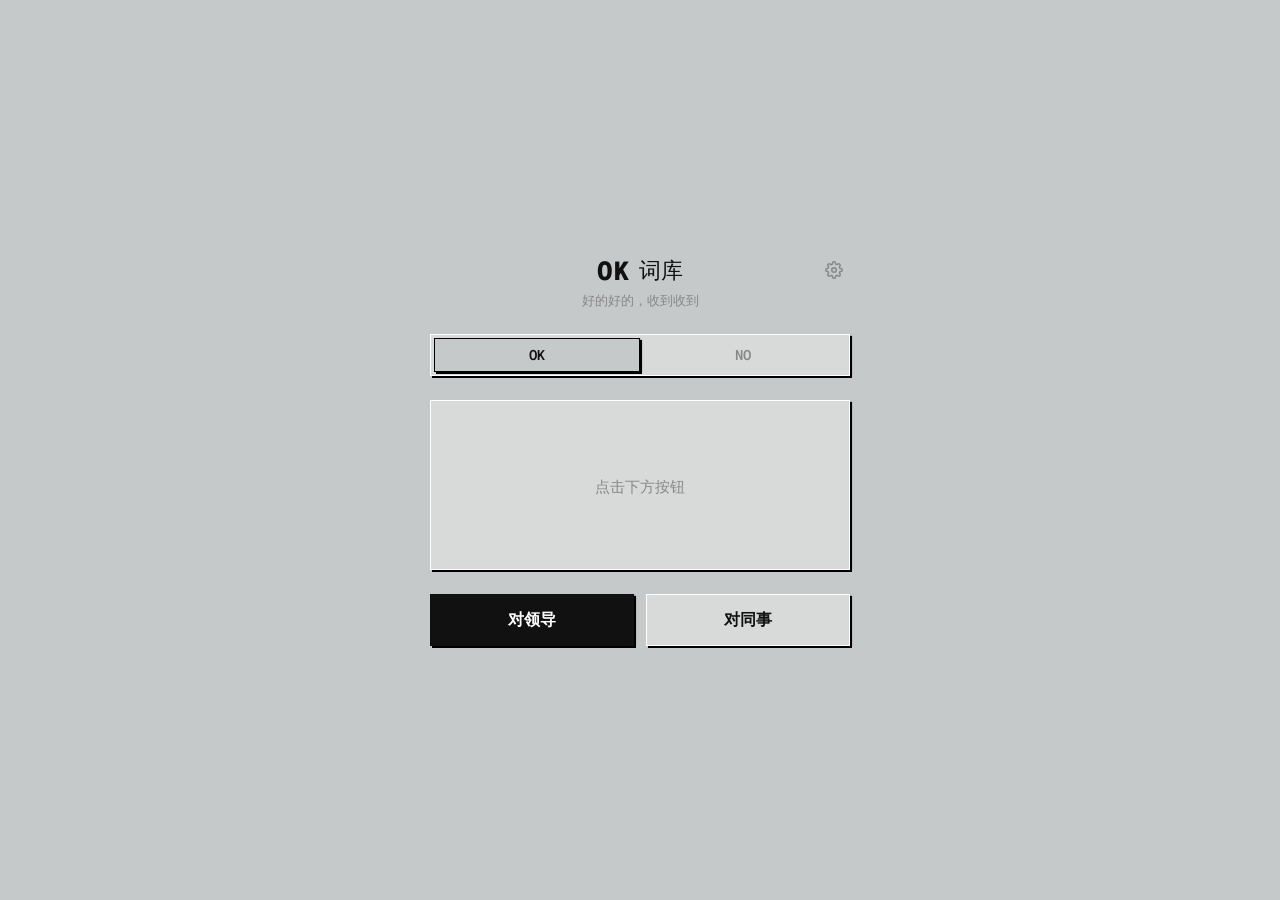
==== commit 64dd24b1: "refactor: 拆分样式到 style.css 并移除未生效的 Tailwind 依赖" ====
--- a/index.html
+++ b/index.html
@@ -1,818 +1,444 @@
-<!DOCTYPE html>
-<html lang="zh-CN">
-<head>
-<meta charset="UTF-8">
-<meta name="viewport" content="width=device-width, initial-scale=1.0">
-<title>词库</title>
-<style>
-  *, *::before, *::after { box-sizing: border-box; margin: 0; padding: 0; }
-
-  :root {
-    --bg: #eef7f2;
-    --card-bg: #ffffff;
-    --text: #1a3c30;
-    --text-secondary: #5a7d70;
-    --border: #c8e0d4;
-    --leader-bg: #0d6b4f;
-    --leader-hover: #0a5a42;
-    --colleague-bg: #20b873;
-    --colleague-hover: #1a9e60;
-    --copy-bg: #e4f2ea;
-    --copy-hover: #d4e8de;
-    --toast-bg: #0d6b4f;
-    --toast-text: #fff;
-    --radius: 12px;
-    --shadow: 0 1px 3px rgba(0,0,0,0.06), 0 1px 2px rgba(0,0,0,0.04);
-    --shadow-lg: 0 4px 12px rgba(0,0,0,0.08);
-    --font: -apple-system, BlinkMacSystemFont, "Segoe UI", "PingFang SC", "Microsoft YaHei", "Helvetica Neue", sans-serif;
-    --mode-accent: #0d6b4f;
-  }
-
-  /* 😈 mode overrides */
-  body.no-mode {
-    --bg: #121212;
-    --card-bg: #1e1e1e;
-    --text: #ede4d3;
-    --text-secondary: #9a9080;
-    --border: #333333;
-    --leader-bg: #e67e22;
-    --leader-hover: #d35400;
-    --colleague-bg: #f39c12;
-    --colleague-hover: #e67e22;
-    --copy-bg: #2a2a2a;
-    --copy-hover: #383838;
-    --toast-bg: #e67e22;
-    --toast-text: #fff;
-    --shadow: 0 1px 3px rgba(0,0,0,0.4);
-    --shadow-lg: 0 4px 12px rgba(0,0,0,0.5);
-    --mode-accent: #e67e22;
-  }
-
-  body {
-    font-family: var(--font);
-    background: var(--bg);
-    color: var(--text);
-    min-height: 100dvh;
-    display: flex;
-    align-items: center;
-    justify-content: center;
-    padding: 20px;
-    -webkit-font-smoothing: antialiased;
-    transition: background 0.3s ease, color 0.3s ease;
-  }
-
-  .container {
-    width: 100%;
-    max-width: 420px;
-    display: flex;
-    flex-direction: column;
-    gap: 24px;
-  }
-
-  /* Header */
-  .header {
-    text-align: center;
-    position: relative;
-  }
-  .header h1 {
-    font-size: 22px;
-    font-weight: 600;
-    color: var(--text);
-    display: flex;
-    align-items: center;
-    justify-content: center;
-    gap: 6px;
-  }
-  .header h1 .emoji {
-    font-size: 26px;
-  }
-  .header h1 .brand {
-    font-weight: 800;
-    font-size: 26px;
-    letter-spacing: 1px;
-    color: var(--mode-accent);
-    transition: color 0.3s ease;
-  }
-  .header h1 .cn {
-    font-weight: 500;
-    margin-left: 2px;
-  }
-  .header p {
-    font-size: 13px;
-    color: var(--text-secondary);
-    margin-top: 4px;
-  }
-
-  /* Mode toggle — segmented control */
-  .mode-segment {
-    display: flex;
-    background: var(--copy-bg);
-    border-radius: 8px;
-    padding: 3px;
-    gap: 0;
-  }
-  .mode-seg-btn {
-    flex: 1;
-    padding: 7px 0;
-    border: none;
-    background: transparent;
-    color: var(--text-secondary);
-    font-size: 14px;
-    font-weight: 600;
-    font-family: var(--font);
-    cursor: pointer;
-    border-radius: 6px;
-    transition: background 0.2s ease, color 0.2s ease, box-shadow 0.2s ease;
-    user-select: none;
-    -webkit-tap-highlight-color: transparent;
-    text-align: center;
-  }
-  .mode-seg-btn.active {
-    background: var(--card-bg);
-    color: var(--text);
-    box-shadow: 0 1px 2px rgba(0,0,0,0.1);
-  }
-  .mode-seg-btn:focus-visible {
-    outline: 2px solid #3498db;
-    outline-offset: -2px;
-  }
-
-  /* Buttons row */
-  .btn-row {
-    display: flex;
-    gap: 12px;
-  }
-  .btn-category {
-    flex: 1;
-    padding: 14px 0;
-    border: none;
-    border-radius: var(--radius);
-    font-size: 16px;
-    font-weight: 600;
-    font-family: var(--font);
-    color: #fff;
-    cursor: pointer;
-    transition: transform 0.12s ease, box-shadow 0.12s ease, background 0.3s ease;
-    user-select: none;
-    -webkit-tap-highlight-color: transparent;
-    position: relative;
-    overflow: hidden;
-  }
-  .btn-category:active {
-    transform: scale(0.97);
-  }
-  .btn-category:focus-visible {
-    outline: 2px solid #3498db;
-    outline-offset: 2px;
-  }
-  .btn-leader {
-    background: var(--leader-bg);
-  }
-  .btn-leader:hover {
-    background: var(--leader-hover);
-    box-shadow: var(--shadow-lg);
-  }
-  .btn-colleague {
-    background: var(--colleague-bg);
-  }
-  .btn-colleague:hover {
-    background: var(--colleague-hover);
-    box-shadow: var(--shadow-lg);
-  }
-
-  /* Word card */
-  .word-card {
-    background: var(--card-bg);
-    border-radius: var(--radius);
-    box-shadow: var(--shadow);
-    padding: 28px 24px 24px;
-    display: flex;
-    flex-direction: column;
-    align-items: center;
-    gap: 16px;
-    height: 170px;
-    justify-content: center;
-    transition: box-shadow 0.2s ease, background 0.3s ease;
-  }
-  .word-card.has-word {
-    box-shadow: var(--shadow-lg);
-  }
-  .word-label {
-    font-size: 11px;
-    font-weight: 600;
-    padding: 3px 10px;
-    border-radius: 10px;
-    letter-spacing: 0.5px;
-    color: #fff;
-    display: inline-block;
-  }
-  .word-label-leader { background: var(--leader-bg); }
-  .word-label-colleague { background: var(--colleague-bg); }
-  .word-label-community { background: #8e44ad; font-size: 10px; }
-  .word-display {
-    font-size: 26px;
-    font-weight: 600;
-    letter-spacing: 0.5px;
-    text-align: center;
-    word-break: break-all;
-    line-height: 1.4;
-    animation: wordIn 0.25s ease;
-  }
-  @keyframes wordIn {
-    from { opacity: 0; transform: translateY(6px); }
-    to   { opacity: 1; transform: translateY(0); }
-  }
-  .word-placeholder {
-    font-size: 15px;
-    color: #bdc3c7;
-    font-weight: 400;
-  }
-
-  /* Copy button */
-  .btn-copy {
-    display: inline-flex;
-    align-items: center;
-    gap: 6px;
-    padding: 8px 18px;
-    border: 1px solid var(--border);
-    border-radius: 8px;
-    background: var(--copy-bg);
-    color: var(--text);
-    font-size: 14px;
-    font-family: var(--font);
-    cursor: pointer;
-    transition: background 0.15s ease;
-    user-select: none;
-    -webkit-tap-highlight-color: transparent;
-  }
-  .btn-copy:hover { background: var(--copy-hover); }
-  .btn-copy:active { transform: scale(0.97); }
-  .btn-copy:focus-visible {
-    outline: 2px solid #3498db;
-    outline-offset: 2px;
-  }
-  .btn-copy svg {
-    width: 16px;
-    height: 16px;
-    flex-shrink: 0;
-  }
-
-  /* Settings gear button */
-  .btn-settings {
-    position: absolute;
-    top: 0;
-    right: 0;
-    width: 32px;
-    height: 32px;
-    border: none;
-    background: transparent;
-    color: var(--text-secondary);
-    cursor: pointer;
-    border-radius: 8px;
-    display: flex;
-    align-items: center;
-    justify-content: center;
-    font-size: 18px;
-    transition: color 0.15s ease, background 0.15s ease;
-    -webkit-tap-highlight-color: transparent;
-  }
-  .btn-settings:hover {
-    color: var(--text);
-    background: rgba(128,128,128,0.1);
-  }
-  .btn-settings svg {
-    width: 18px;
-    height: 18px;
-    stroke: currentColor;
-  }
-
-  /* Modal */
-  .modal-overlay {
-    position: fixed;
-    inset: 0;
-    background: rgba(0,0,0,0.3);
-    display: flex;
-    align-items: center;
-    justify-content: center;
-    z-index: 900;
-    padding: 20px;
-    animation: fadeIn 0.2s ease;
-  }
-  @keyframes fadeIn {
-    from { opacity: 0; }
-    to   { opacity: 1; }
-  }
-  .modal {
-    background: var(--card-bg);
-    border-radius: var(--radius);
-    box-shadow: 0 8px 30px rgba(0,0,0,0.12);
-    width: 100%;
-    max-width: 560px;
-    max-height: 80vh;
-    overflow-y: auto;
-    animation: modalIn 0.25s ease;
-  }
-  @keyframes modalIn {
-    from { opacity: 0; transform: scale(0.95) translateY(8px); }
-    to   { opacity: 1; transform: scale(1) translateY(0); }
-  }
-  .modal-header {
-    display: flex;
-    align-items: center;
-    justify-content: space-between;
-    padding: 18px 20px 0;
-    gap: 12px;
-  }
-  .modal-header h2 {
-    font-size: 17px;
-    font-weight: 600;
-    flex-shrink: 0;
-  }
-  .btn-close {
-    width: 32px;
-    height: 32px;
-    border: none;
-    background: transparent;
-    font-size: 20px;
-    color: var(--text-secondary);
-    cursor: pointer;
-    border-radius: 8px;
-    display: flex;
-    align-items: center;
-    justify-content: center;
-    transition: background 0.15s ease, color 0.15s ease;
-  }
-  .btn-close:hover {
-    background: rgba(128,128,128,0.15);
-    color: var(--text);
-  }
-  .modal-body {
-    padding: 16px 20px;
-    display: flex;
-    flex-direction: column;
-    gap: 18px;
-  }
-
-  /* Page-level tabs */
-  .modal-page-tabs {
-    margin: 0 20px;
-  }
-  .modal-page-tabs .modal-tab {
-    padding: 8px 16px;
-    font-size: 14px;
-  }
-
-  /* Edit section */
-  .edit-section {
-    display: flex;
-    flex-direction: column;
-    gap: 8px;
-  }
-  .edit-section + .edit-section {
-    margin-top: 16px;
-  }
-  .edit-section-label {
-    font-size: 13px;
-    font-weight: 600;
-    color: var(--text);
-  }
-  .community-desc {
-    font-size: 12px;
-    color: var(--text-secondary);
-    line-height: 1.5;
-  }
-  .edit-page {
-    display: flex;
-    flex-direction: column;
-    gap: 16px;
-  }
-  .link-submit {
-    font-size: 12px;
-    color: var(--text-secondary);
-    text-decoration: none;
-  }
-  .link-submit:hover {
-    color: var(--text);
-    text-decoration: underline;
-  }
-
-  /* Tabs toolbar */
-  .modal-toolbar {
-    display: flex;
-    align-items: center;
-    gap: 10px;
-  }
-  .modal-toolbar .btn-reset {
-    margin-left: auto;
-    padding: 6px 12px;
-    border: 1px solid var(--border);
-    border-radius: 6px;
-    background: transparent;
-    color: var(--text-secondary);
-    font-size: 12px;
-    font-family: var(--font);
-    cursor: pointer;
-    transition: color 0.15s ease, border-color 0.15s ease;
-    flex-shrink: 0;
-  }
-  .modal-toolbar .btn-reset:hover {
-    color: #e74c3c;
-    border-color: #e74c3c;
-  }
-  .modal-mode-segment {
-    display: flex;
-    background: var(--copy-bg);
-    border-radius: 8px;
-    padding: 2px;
-    gap: 0;
-    flex-shrink: 0;
-  }
-  .modal-mode-btn {
-    padding: 6px 12px;
-    border: none;
-    background: transparent;
-    color: var(--text-secondary);
-    font-size: 13px;
-    font-weight: 600;
-    font-family: var(--font);
-    cursor: pointer;
-    border-radius: 6px;
-    transition: background 0.2s ease, color 0.2s ease, box-shadow 0.2s ease;
-    user-select: none;
-    -webkit-tap-highlight-color: transparent;
-    text-align: center;
-  }
-  .modal-mode-btn.active {
-    background: var(--card-bg);
-    color: var(--text);
-    box-shadow: 0 1px 2px rgba(0,0,0,0.1);
-  }
-  .modal-tabs {
-    display: flex;
-    background: var(--copy-bg);
-    border-radius: 8px;
-    padding: 2px;
-    gap: 0;
-  }
-  .modal-tab {
-    padding: 6px 12px;
-    border: none;
-    background: transparent;
-    color: var(--text-secondary);
-    font-size: 13px;
-    font-weight: 600;
-    font-family: var(--font);
-    cursor: pointer;
-    border-radius: 6px;
-    border-bottom: none;
-    transition: background 0.2s ease, color 0.2s ease, box-shadow 0.2s ease;
-    user-select: none;
-    -webkit-tap-highlight-color: transparent;
-  }
-  .modal-tab:hover {
-    color: var(--text);
-  }
-  .modal-tab.active {
-    color: var(--text);
-    background: var(--card-bg);
-    box-shadow: 0 1px 2px rgba(0,0,0,0.1);
-    border-bottom-color: transparent;
-    font-weight: 600;
-  }
-
-  /* Tab panels */
-  .tab-panel textarea {
-    width: 100%;
-    height: 160px;
-    padding: 10px 12px;
-    border: 1px solid var(--border);
-    border-radius: 8px;
-    font-size: 14px;
-    font-family: var(--font);
-    line-height: 1.8;
-    resize: vertical;
-    color: var(--text);
-    background: #fafbfc;
-    transition: border-color 0.15s ease;
-  }
-  body.no-mode .tab-panel textarea {
-    background: #2a2a2a;
-    color: #ede4d3;
-  }
-  .tab-panel textarea:focus {
-    outline: none;
-    border-color: #3498db;
-    box-shadow: 0 0 0 3px rgba(52,152,219,0.1);
-  }
-  .word-count {
-    text-align: right;
-    font-size: 11px;
-    color: var(--text-secondary);
-    margin-top: 4px;
-  }
-
-  /* Mix rate */
-  .mix-rate-row {
-    display: flex;
-    align-items: center;
-    gap: 10px;
-  }
-  .mix-rate-row input[type="range"] {
-    flex: 1;
-    accent-color: var(--mode-accent);
-    height: 6px;
-  }
-  .mix-rate-row input[type="number"] {
-    width: 56px;
-    padding: 5px 6px;
-    border: 1px solid var(--border);
-    border-radius: 6px;
-    font-size: 14px;
-    font-family: var(--font);
-    text-align: center;
-    color: var(--text);
-    background: #fafbfc;
-  }
-  body.no-mode .mix-rate-row input[type="number"] {
-    background: #2a2a2a;
-    color: #ede4d3;
-  }
-  .mix-rate-row input[type="number"]:focus {
-    outline: none;
-    border-color: #3498db;
-    box-shadow: 0 0 0 3px rgba(52,152,219,0.1);
-  }
-  .mix-rate-hint {
-    font-size: 11px;
-    color: var(--text-secondary);
-  }
-
-  /* Footer */
-  .modal-footer {
-    padding: 0 20px 18px;
-    display: flex;
-    flex-direction: column;
-    gap: 8px;
-  }
-  .btn-save {
-    padding: 10px 0;
-    border: none;
-    border-radius: 8px;
-    background: #3498db;
-    color: #fff;
-    font-size: 15px;
-    font-weight: 600;
-    font-family: var(--font);
-    cursor: pointer;
-    transition: background 0.15s ease;
-  }
-  .btn-save:hover { background: #2980b9; }
-  .btn-save:active { transform: scale(0.98); }
-
-  /* Community vote block */
-  .community-vote-block {
-    width: 100%;
-    display: flex;
-    flex-direction: column;
-    align-items: center;
-    gap: 24px;
-  }
-  .community-vote-hint {
-    font-size: 12px;
-    color: var(--text-secondary);
-    text-align: center;
-  }
-  .community-vote-container {
-    width: 100%;
-    min-height: 48px;
-  }
-  .community-vote-container iframe {
-    width: 100% !important;
-  }
-
-  /* Toast container */
-  .toast-container {
-    position: fixed;
-    top: 16px;
-    left: 50%;
-    transform: translateX(-50%);
-    display: flex;
-    flex-direction: column;
-    align-items: center;
-    z-index: 1000;
-    pointer-events: none;
-  }
-  .toast {
-    background: var(--toast-bg);
-    color: var(--toast-text);
-    padding: 8px 20px;
-    border-radius: 16px;
-    font-size: 13px;
-    font-weight: 500;
-    font-family: var(--font);
-    box-shadow: 0 4px 16px rgba(0,0,0,0.15);
-    white-space: nowrap;
-    max-height: 40px;
-    margin-bottom: 8px;
-    overflow: hidden;
-    animation: toastLife 1.3s ease forwards;
-  }
-  @keyframes toastLife {
-    0%   { opacity: 0; transform: translateY(-6px); max-height: 0; margin-bottom: 0; padding-top: 0; padding-bottom: 0; }
-    6%   { opacity: 1; transform: translateY(0);     max-height: 40px; margin-bottom: 8px; padding-top: 8px; padding-bottom: 8px; }
-    72%  { opacity: 1; transform: translateY(0);     max-height: 40px; margin-bottom: 8px; padding-top: 8px; padding-bottom: 8px; }
-    100% { opacity: 0; transform: translateY(0);     max-height: 0; margin-bottom: 0; padding-top: 0; padding-bottom: 0; }
-  }
-</style>
-</head>
-<body>
-
-<div class="container">
-  <div class="header">
-    <h1><span class="emoji" id="headerEmoji">👌</span><span class="brand" id="headerBrand">OK</span><span class="cn">词库</span></h1>
-    <p id="headerSub">好的好的，收到收到</p>
-    <button class="btn-settings" onclick="dialogManager.open()" title="设置">
-      <svg viewBox="0 0 24 24" fill="none" stroke="currentColor" stroke-width="2" stroke-linecap="round" stroke-linejoin="round"><circle cx="12" cy="12" r="3"/><path d="M19.4 15a1.65 1.65 0 0 0 .33 1.82l.06.06a2 2 0 1 1-2.83 2.83l-.06-.06a1.65 1.65 0 0 0-1.82-.33 1.65 1.65 0 0 0-1 1.51V21a2 2 0 0 1-4 0v-.09A1.65 1.65 0 0 0 9 19.4a1.65 1.65 0 0 0-1.82.33l-.06.06a2 2 0 1 1-2.83-2.83l.06-.06A1.65 1.65 0 0 0 4.68 15a1.65 1.65 0 0 0-1.51-1H3a2 2 0 0 1 0-4h.09A1.65 1.65 0 0 0 4.6 9a1.65 1.65 0 0 0-.33-1.82l-.06-.06a2 2 0 1 1 2.83-2.83l.06.06A1.65 1.65 0 0 0 9 4.68a1.65 1.65 0 0 0 1-1.51V3a2 2 0 0 1 4 0v.09a1.65 1.65 0 0 0 1 1.51 1.65 1.65 0 0 0 1.82-.33l.06-.06a2 2 0 1 1 2.83 2.83l-.06.06A1.65 1.65 0 0 0 19.4 9a1.65 1.65 0 0 0 1.51 1H21a2 2 0 0 1 0 4h-.09a1.65 1.65 0 0 0-1.51 1z"/></svg>
-    </button>
-  </div>
-
-  <div class="mode-segment">
-    <button class="mode-seg-btn active" id="okBtn" onclick="setMode('ok')">👌 OK</button>
-    <button class="mode-seg-btn" id="noBtn" onclick="setMode('no')">😈 NO</button>
-  </div>
-
-  <div class="word-card" id="wordCard">
-    <div class="word-placeholder">👇 点击下方按钮</div>
-  </div>
-
-  <div class="btn-row">
-    <button class="btn-category btn-leader" onclick="pickWord('leader', event)">对领导</button>
-    <button class="btn-category btn-colleague" onclick="pickWord('colleague', event)">对同事</button>
-  </div>
-
-  <div class="community-vote-block" id="communityVoteBlock" style="display:none">
-    <div class="community-vote-hint">喜欢这个词吗？点 👍 或 👎 来投票</div>
-    <div class="community-vote-container" id="communityVoteContainer"></div>
-  </div>
-</div>
-
-<div class="modal-overlay" id="modalOverlay" style="display:none" onmousedown="if(event.target===this)dialogManager.close()">
-  <div class="modal">
-    <div class="modal-header">
-      <h2>设置</h2>
-      <button class="btn-close" onclick="dialogManager.close()">✕</button>
+<!doctype html>
+<html lang="zh-CN" class="light">
+  <head>
+    <meta charset="UTF-8" />
+    <meta name="viewport" content="width=device-width, initial-scale=1.0" />
+    <title>词库</title>
+    <link rel="stylesheet" href="style.css" />
+  </head>
+  <body>
+    <div class="container">
+      <div class="header">
+        <h1>
+          <span class="brand" id="headerBrand">OK</span
+          ><span class="cn">词库</span>
+        </h1>
+        <p id="headerSub">好的好的，收到收到</p>
+        <button
+          class="btn-settings"
+          onclick="dialogManager.open()"
+          title="设置"
+        >
+          <svg
+            viewBox="0 0 24 24"
+            fill="none"
+            stroke="currentColor"
+            stroke-width="2"
+            stroke-linecap="round"
+            stroke-linejoin="round"
+          >
+            <circle cx="12" cy="12" r="3" />
+            <path
+              d="M19.4 15a1.65 1.65 0 0 0 .33 1.82l.06.06a2 2 0 1 1-2.83 2.83l-.06-.06a1.65 1.65 0 0 0-1.82-.33 1.65 1.65 0 0 0-1 1.51V21a2 2 0 0 1-4 0v-.09A1.65 1.65 0 0 0 9 19.4a1.65 1.65 0 0 0-1.82.33l-.06.06a2 2 0 1 1-2.83-2.83l.06-.06A1.65 1.65 0 0 0 4.68 15a1.65 1.65 0 0 0-1.51-1H3a2 2 0 0 1 0-4h.09A1.65 1.65 0 0 0 4.6 9a1.65 1.65 0 0 0-.33-1.82l-.06-.06a2 2 0 1 1 2.83-2.83l.06.06A1.65 1.65 0 0 0 9 4.68a1.65 1.65 0 0 0 1-1.51V3a2 2 0 0 1 4 0v.09a1.65 1.65 0 0 0 1 1.51 1.65 1.65 0 0 0 1.82-.33l.06-.06a2 2 0 1 1 2.83 2.83l-.06.06A1.65 1.65 0 0 0 19.4 9a1.65 1.65 0 0 0 1.51 1H21a2 2 0 0 1 0 4h-.09a1.65 1.65 0 0 0-1.51 1z"
+            />
+          </svg>
+        </button>
+      </div>
+
+      <div class="mode-segment">
+        <button class="mode-seg-btn active" id="okBtn" onclick="setMode('ok')">
+          OK
+        </button>
+        <button class="mode-seg-btn" id="noBtn" onclick="setMode('no')">
+          NO
+        </button>
+      </div>
+
+      <div class="word-card" id="wordCard">
+        <div class="word-placeholder">点击下方按钮</div>
+      </div>
+
+      <div class="btn-row">
+        <button
+          class="btn-category btn-leader"
+          onclick="pickWord('leader', event)"
+        >
+          对领导
+        </button>
+        <button
+          class="btn-category btn-colleague"
+          onclick="pickWord('colleague', event)"
+        >
+          对同事
+        </button>
+      </div>
+
+      <div
+        class="community-vote-block"
+        id="communityVoteBlock"
+        style="display: none"
+      >
+        <div class="community-vote-hint">喜欢这个词吗？投赞成或反对票</div>
+        <div class="community-vote-container" id="communityVoteContainer"></div>
+      </div>
     </div>
-    <div class="modal-tabs modal-page-tabs">
-      <button class="modal-tab active" id="pageLocal" onclick="dialogManager.switchPage('local')">📝 本地词库</button>
-      <button class="modal-tab" id="pageCommunity" onclick="dialogManager.switchPage('community')">🌐 社区词库</button>
-    </div>
-    <div class="modal-body">
-      <div class="edit-page" id="pageLocalPanel">
-        <div class="modal-toolbar">
-          <div class="modal-mode-segment">
-            <button class="modal-mode-btn active" id="modalOkBtn" onclick="dialogManager.switchDialogMode('ok')">👌 OK</button>
-            <button class="modal-mode-btn" id="modalNoBtn" onclick="dialogManager.switchDialogMode('no')">😈 NO</button>
+
+    <div
+      class="modal-overlay"
+      id="modalOverlay"
+      style="display: none"
+      onmousedown="if (event.target === this) dialogManager.close();"
+    >
+      <div class="modal">
+        <div class="modal-header">
+          <h2>设置</h2>
+          <button class="btn-close" onclick="dialogManager.close()">✕</button>
+        </div>
+        <div class="modal-tabs modal-page-tabs">
+          <button
+            class="modal-tab active"
+            id="pageLocal"
+            onclick="dialogManager.switchPage('local')"
+          >
+            本地词库
+          </button>
+          <button
+            class="modal-tab"
+            id="pageCommunity"
+            onclick="dialogManager.switchPage('community')"
+          >
+            社区词库
+          </button>
+          <button
+            class="modal-tab"
+            id="pageGeneral"
+            onclick="dialogManager.switchPage('general')"
+          >
+            通用
+          </button>
+        </div>
+        <div class="modal-body">
+          <div class="edit-page" id="pageLocalPanel">
+            <div class="modal-toolbar">
+              <div class="modal-mode-segment">
+                <button
+                  class="modal-mode-btn active"
+                  id="modalOkBtn"
+                  onclick="dialogManager.switchDialogMode('ok')"
+                >
+                  OK
+                </button>
+                <button
+                  class="modal-mode-btn"
+                  id="modalNoBtn"
+                  onclick="dialogManager.switchDialogMode('no')"
+                >
+                  NO
+                </button>
+              </div>
+              <div class="modal-tabs">
+                <button
+                  class="modal-tab active"
+                  id="tabLeader"
+                  onclick="dialogManager.switchTab('leader')"
+                >
+                  对领导
+                </button>
+                <button
+                  class="modal-tab"
+                  id="tabColleague"
+                  onclick="dialogManager.switchTab('colleague')"
+                >
+                  对同事
+                </button>
+              </div>
+              <button class="btn-reset" onclick="dialogManager.reset()">
+                <svg
+                  viewBox="0 0 24 24"
+                  fill="none"
+                  stroke="currentColor"
+                  stroke-width="2"
+                  stroke-linecap="round"
+                  stroke-linejoin="round"
+                >
+                  <path d="M3 12a9 9 0 1 0 9-9 9.75 9.75 0 0 0-6.74 2.74L3 8" />
+                  <path d="M3 3v5h5" />
+                </svg>
+                <span class="reset-text">恢复默认</span>
+              </button>
+            </div>
+            <div class="tab-panel" id="leaderPanel">
+              <textarea
+                id="leaderWords"
+                placeholder="好的&#10;收到&#10;明白"
+                oninput="dialogManager.updateWordCount('leader')"
+              ></textarea>
+              <div class="word-count" id="leaderCount">共 0 个词</div>
+            </div>
+            <div class="tab-panel" id="colleaguePanel" style="display: none">
+              <textarea
+                id="colleagueWords"
+                placeholder="好的&#10;OK&#10;收到"
+                oninput="dialogManager.updateWordCount('colleague')"
+              ></textarea>
+              <div class="word-count" id="colleagueCount">共 0 个词</div>
+            </div>
           </div>
-          <div class="modal-tabs">
-            <button class="modal-tab active" id="tabLeader" onclick="dialogManager.switchTab('leader')">👔 对领导</button>
-            <button class="modal-tab" id="tabColleague" onclick="dialogManager.switchTab('colleague')">👥 对同事</button>
+          <div class="edit-page" id="pageCommunityPanel" style="display: none">
+            <div class="edit-section">
+              <label class="edit-section-label">混入比例</label>
+              <div class="mix-rate-row">
+                <input
+                  type="range"
+                  id="mixRateSlider"
+                  min="0"
+                  max="100"
+                  step="5"
+                  value="20"
+                  oninput="dialogManager.onMixRateSlider(this.value)"
+                />
+                <input
+                  type="number"
+                  id="mixRateInput"
+                  min="0"
+                  max="100"
+                  value="20"
+                  oninput="dialogManager.onMixRateInput(this.value)"
+                />
+                <span>%</span>
+              </div>
+              <div class="mix-rate-hint">
+                随机展示社区词库的比例，设为 0 则仅使用本地词库
+              </div>
+            </div>
+            <div class="edit-section">
+              <label class="edit-section-label">投稿新词</label>
+              <p class="community-desc">
+                把你觉得好的回复词提交到社区词库，审核通过后所有人可见。
+              </p>
+              <a
+                class="link-submit"
+                href="https://github.com/Yiipu/reply-words/issues/new?template=submit-word.yml"
+                target="_blank"
+                rel="noopener"
+                >向社区投稿 →</a
+              >
+            </div>
+            <div class="edit-section">
+              <label class="edit-section-label">登出 GitHub</label>
+              <p class="community-desc">
+                giscus 投票需要 GitHub
+                账号。如需登出或切换账号，请调高混入比例，然后随机到社区词条，并点击下方评论区中的登出按钮。
+              </p>
+            </div>
           </div>
-          <button class="btn-reset" onclick="dialogManager.reset()">恢复默认</button>
+          <div class="edit-page" id="pageGeneralPanel" style="display: none">
+            <div class="edit-section">
+              <label class="edit-section-label">自动复制</label>
+              <div class="toggle-row">
+                <span class="toggle-label">选取词条后自动复制到剪贴板</span>
+                <label class="toggle-switch">
+                  <input
+                    type="checkbox"
+                    id="autoCopyToggle"
+                    onchange="dialogManager.onAutoCopyToggle(this.checked)"
+                  />
+                  <span class="toggle-slider"></span>
+                </label>
+              </div>
+            </div>
+            <div class="edit-section">
+              <label class="edit-section-label">关于</label>
+              <a
+                class="link-submit"
+                href="https://github.com/Yiipu/reply-words"
+                target="_blank"
+                rel="noopener"
+                >GitHub 仓库 →</a
+              >
+              <a
+                class="link-submit"
+                href="https://github.com/Yiipu/reply-words/discussions/categories/announcements"
+                target="_blank"
+                rel="noopener"
+                >社区词库 →</a
+              >
+            </div>
+          </div>
         </div>
-        <div class="tab-panel" id="leaderPanel">
-          <textarea id="leaderWords" placeholder="好的&#10;收到&#10;明白" oninput="dialogManager.updateWordCount('leader')"></textarea>
-          <div class="word-count" id="leaderCount">共 0 个词</div>
-        </div>
-        <div class="tab-panel" id="colleaguePanel" style="display:none">
-          <textarea id="colleagueWords" placeholder="好的&#10;OK&#10;收到" oninput="dialogManager.updateWordCount('colleague')"></textarea>
-          <div class="word-count" id="colleagueCount">共 0 个词</div>
-        </div>
-      </div>
-      <div class="edit-page" id="pageCommunityPanel" style="display:none">
-        <div class="edit-section">
-          <label class="edit-section-label">混入比例</label>
-          <div class="mix-rate-row">
-            <input type="range" id="mixRateSlider" min="0" max="100" step="5" value="20" oninput="dialogManager.onMixRateSlider(this.value)">
-            <input type="number" id="mixRateInput" min="0" max="100" value="20" oninput="dialogManager.onMixRateInput(this.value)">
-            <span>%</span>
-          </div>
-          <div class="mix-rate-hint">随机展示社区词库的比例，设为 0 则仅使用本地词库</div>
-        </div>
-        <div class="edit-section">
-          <label class="edit-section-label">投稿新词</label>
-          <p class="community-desc">把你觉得好的回复词提交到社区词库，审核通过后所有人可见。</p>
-          <a class="link-submit" href="https://github.com/Yiipu/reply-words/issues/new?template=submit-word.yml" target="_blank" rel="noopener">向社区投稿 →</a>
+        <div class="modal-footer">
+          <button class="btn-save" onclick="dialogManager.save()">保存</button>
+          <button class="btn-footer-close" onclick="dialogManager.close()">
+            关闭
+          </button>
         </div>
       </div>
     </div>
-    <div class="modal-footer">
-      <button class="btn-save" onclick="dialogManager.save()">保存</button>
-    </div>
-  </div>
-</div>
-
-<div class="toast-container" id="toastContainer"></div>
-
-<script>
-// ── Default word banks ──
-const DEFAULT_OK_LEADER = [
-  "好的", "收到", "明白", "了解了", "清楚了", "没问题",
-  "马上处理", "这就办", "我记下了", "好的收到",
-  "明白，我去落实", "收到，我来处理", "好的，马上安排",
-  "了解，稍后反馈", "我跟进一下", "收到，我整理一下",
-  "好的，我确认后回复", "明白了，谢谢", "收到，尽快处理",
-  "好的，按您说的办"
-];
-
-const DEFAULT_OK_COLLEAGUE = [
-  "好的", "OK", "收到", "明白", "没问题",
-  "搞定", "妥了", "收到收到", "行", "好嘞",
-  "懂了", "了解", "got it", "收到，我看看", "可以的",
-  "安排", "走起", "好滴", "冲", "收到，在看了",
-  "好哦", "👌", "yes", "拿捏", "安排上"
-];
-
-const DEFAULT_NO_LEADER = [
-  "好的呢，您说得都对",
-  "这个想法很有创意呢",
-  "我再研究研究哈",
-  "嗯，您继续说",
-  "领导说得是",
-  "可以的，您安排就成",
-  "好的，我尽量",
-  "收到，我看看哈",
-  "行，我好好琢磨琢磨",
-  "明白，您放心",
-  "这个嘛，不好说",
-  "我尽量推进吧",
-  "行，我先记下",
-  "嗯嗯，有道理",
-  "好的，我保留意见",
-  "可以的，您定",
-  "领导英明",
-  "好的，我努努力"
-];
-
-const DEFAULT_NO_COLLEAGUE = [
-  "不行",
-  "没空",
-  "算了吧",
-  "想多了",
-  "搞不了",
-  "别闹",
-  "懒得弄",
-  "你去找别人",
-  "有完没完",
-  "不",
-  "不要",
-  "拒绝",
-  "pass",
-  "想得美",
-  "凭啥",
-  "关我什么事",
-  "你自己弄",
-  "没兴趣",
-  "哦",
-  "所以呢"
-];
-
-// ── State ──
-let mode = 'ok'; // 'ok' | 'no'
-let okLeaderWords = [...DEFAULT_OK_LEADER];
-let okColleagueWords = [...DEFAULT_OK_COLLEAGUE];
-let noLeaderWords = [...DEFAULT_NO_LEADER];
-let noColleagueWords = [...DEFAULT_NO_COLLEAGUE];
-let leaderHistory = [];
-let colleagueHistory = [];
-
-// ── Community words ──
-const COMMUNITY_JSON = 'https://gist.githubusercontent.com/Yiipu/fb0670351105898b40e2d23a0dae3cd7/raw/community.json';
-const GISCUS_REPO = 'Yiipu/reply-words';
-const GISCUS_REPO_ID = 'R_kgDOTg3sHQ';
-const GISCUS_CATEGORY = 'Announcements';
-const GISCUS_CATEGORY_ID = 'DIC_kwDOTg3sHc4DBxyQ';
-let communityWords = { ok: { leader: [], colleague: [] }, no: { leader: [], colleague: [] } };
-let communityMixRate = 0.2;  // 20% chance to show community word (configurable in modal)
-let communityState = 'loading';  // 'loading' | 'loaded' | 'failed'
-
-async function fetchCommunityWords() {
-  try {
-    const resp = await fetch(COMMUNITY_JSON, { cache: 'no-cache' });
-    if (!resp.ok) throw new Error('HTTP ' + resp.status);
-    communityWords = await resp.json();
-    communityState = 'loaded';
-  } catch (e) {
-    communityState = 'failed';
-    if (communityMixRate > 0) {
-      showToast('⚠ 社区词库加载失败，当前混入比例 ' + Math.round(communityMixRate * 100) + '%');
-    }
-  }
-}
-
-function displayCommunityWord(discussion, word, category) {
-  const card = document.getElementById('wordCard');
-  card.classList.add('has-word');
-  card.innerHTML = `
+
+    <div class="toast-container" id="toastContainer"></div>
+
+    <script>
+      // ── Default word banks ──
+      const DEFAULT_OK_LEADER = [
+        '好的',
+        '收到',
+        '明白',
+        '了解了',
+        '清楚了',
+        '没问题',
+        '马上处理',
+        '这就办',
+        '我记下了',
+        '好的收到',
+        '明白，我去落实',
+        '收到，我来处理',
+        '好的，马上安排',
+        '了解，稍后反馈',
+        '我跟进一下',
+        '收到，我整理一下',
+        '好的，我确认后回复',
+        '明白了，谢谢',
+        '收到，尽快处理',
+        '好的，按您说的办',
+      ];
+
+      const DEFAULT_OK_COLLEAGUE = [
+        '好的',
+        'OK',
+        '收到',
+        '明白',
+        '没问题',
+        '搞定',
+        '妥了',
+        '收到收到',
+        '行',
+        '好嘞',
+        '懂了',
+        '了解',
+        'got it',
+        '收到，我看看',
+        '可以的',
+        '安排',
+        '走起',
+        '好滴',
+        '冲',
+        '收到，在看了',
+        '好哦',
+        '👌',
+        'yes',
+        '拿捏',
+        '安排上',
+      ];
+
+      const DEFAULT_NO_LEADER = [
+        '好的呢，您说得都对',
+        '这个想法很有创意呢',
+        '我再研究研究哈',
+        '嗯，您继续说',
+        '领导说得是',
+        '可以的，您安排就成',
+        '好的，我尽量',
+        '收到，我看看哈',
+        '行，我好好琢磨琢磨',
+        '明白，您放心',
+        '这个嘛，不好说',
+        '我尽量推进吧',
+        '行，我先记下',
+        '嗯嗯，有道理',
+        '好的，我保留意见',
+        '可以的，您定',
+        '领导英明',
+        '好的，我努努力',
+      ];
+
+      const DEFAULT_NO_COLLEAGUE = [
+        '不行',
+        '没空',
+        '算了吧',
+        '想多了',
+        '搞不了',
+        '别闹',
+        '懒得弄',
+        '你去找别人',
+        '有完没完',
+        '不',
+        '不要',
+        '拒绝',
+        'pass',
+        '想得美',
+        '凭啥',
+        '关我什么事',
+        '你自己弄',
+        '没兴趣',
+        '哦',
+        '所以呢',
+      ];
+
+      // ── State ──
+      let mode = 'ok'; // 'ok' | 'no'
+      let okLeaderWords = [...DEFAULT_OK_LEADER];
+      let okColleagueWords = [...DEFAULT_OK_COLLEAGUE];
+      let noLeaderWords = [...DEFAULT_NO_LEADER];
+      let noColleagueWords = [...DEFAULT_NO_COLLEAGUE];
+      let leaderHistory = [];
+      let colleagueHistory = [];
+      let autoCopy = true; // auto-copy to clipboard after picking a word
+
+      // ── Community words ──
+      const COMMUNITY_JSON =
+        'https://gist.githubusercontent.com/Yiipu/fb0670351105898b40e2d23a0dae3cd7/raw/community.json';
+      const GISCUS_REPO = 'Yiipu/reply-words';
+      const GISCUS_REPO_ID = 'R_kgDOTg3sHQ';
+      const GISCUS_CATEGORY = 'Announcements';
+      const GISCUS_CATEGORY_ID = 'DIC_kwDOTg3sHc4DBxyQ';
+      let communityWords = {
+        ok: { leader: [], colleague: [] },
+        no: { leader: [], colleague: [] },
+      };
+      let communityMixRate = 0.2; // 20% chance to show community word (configurable in modal)
+      let communityState = 'loading'; // 'loading' | 'loaded' | 'failed'
+      const COMMUNITY_CACHE_KEY = 'reply-words-community-cache';
+      const COMMUNITY_CACHE_TTL = 5 * 60 * 1000; // 5 minutes
+
+      async function fetchCommunityWords() {
+        try {
+          const resp = await fetch(COMMUNITY_JSON, { cache: 'no-cache' });
+          if (!resp.ok) throw new Error('HTTP ' + resp.status);
+          const data = await resp.json();
+          communityWords = data;
+          communityState = 'loaded';
+          try {
+            localStorage.setItem(
+              COMMUNITY_CACHE_KEY,
+              JSON.stringify({ data, timestamp: Date.now() }),
+            );
+          } catch (_) {
+            /* storage full — ignore */
+          }
+        } catch (e) {
+          let cached = false;
+          try {
+            const raw = localStorage.getItem(COMMUNITY_CACHE_KEY);
+            if (raw) {
+              const cache = JSON.parse(raw);
+              if (Date.now() - cache.timestamp < COMMUNITY_CACHE_TTL) {
+                communityWords = cache.data;
+                communityState = 'loaded';
+                cached = true;
+                showToast('社区词库加载失败，使用缓存数据');
+              }
+            }
+          } catch (_) {
+            /* corrupted cache — ignore */
+          }
+          if (!cached) {
+            communityState = 'failed';
+            if (communityMixRate > 0) {
+              showToast(
+                '社区词库加载失败，当前混入比例 ' +
+                  Math.round(communityMixRate * 100) +
+                  '%',
+              );
+            }
+          }
+        }
+        restoreWordState();
+      }
+
+      function displayCommunityWord(discussion, word, category) {
+        const card = document.getElementById('wordCard');
+        card.classList.add('has-word');
+        card.innerHTML = `
     <div class="word-label word-label-community">来自社区 · ${category === 'leader' ? '对领导' : '对同事'}</div>
     <div class="word-display">${escapeHtml(word)}</div>
     <button class="btn-copy" onclick="copyWord(event)" data-word="${escapeAttr(word)}">
@@ -820,108 +446,170 @@
       复制
     </button>
   `;
-  mountGiscusVote(discussion);
-}
-
-function mountGiscusVote(discussion) {
-  const block = document.getElementById('communityVoteBlock');
-  const container = document.getElementById('communityVoteContainer');
-  if (!block || !container) return;
-  block.style.display = '';
-  container.innerHTML = '';
-  const script = document.createElement('script');
-  script.src = 'https://giscus.app/client.js';
-  script.async = true;
-  script.crossOrigin = 'anonymous';
-  script.setAttribute('data-repo', GISCUS_REPO);
-  script.setAttribute('data-repo-id', GISCUS_REPO_ID);
-  script.setAttribute('data-category', GISCUS_CATEGORY);
-  script.setAttribute('data-category-id', GISCUS_CATEGORY_ID);
-  script.setAttribute('data-mapping', 'number');
-  script.setAttribute('data-term', String(discussion));
-  script.setAttribute('data-reactions-enabled', '1');
-  script.setAttribute('data-input-position', 'top');
-  script.setAttribute('data-lang', 'zh-CN');
-  script.setAttribute('data-theme', document.body.classList.contains('no-mode') ? 'dark' : 'light');
-  container.appendChild(script);
-}
-
-// ── Load from localStorage ──
-function loadAll() {
-  try {
-    const raw = localStorage.getItem('reply-words-data-v2');
-    if (raw) {
-      const data = JSON.parse(raw);
-      if (data.mode === 'ok' || data.mode === 'no') mode = data.mode;
-      if (Array.isArray(data.okLeader) && data.okLeader.length > 0) okLeaderWords = data.okLeader;
-      if (Array.isArray(data.okColleague) && data.okColleague.length > 0) okColleagueWords = data.okColleague;
-      if (Array.isArray(data.noLeader) && data.noLeader.length > 0) noLeaderWords = data.noLeader;
-      if (Array.isArray(data.noColleague) && data.noColleague.length > 0) noColleagueWords = data.noColleague;
-      if (typeof data.communityMixRate === 'number') communityMixRate = data.communityMixRate / 100;
-    }
-  } catch (e) { /* corrupted — use defaults */ }
-  applyMode();
-}
-
-function persistAll() {
-  try {
-    localStorage.setItem('reply-words-data-v2', JSON.stringify({
-      mode,
-      okLeader: okLeaderWords,
-      okColleague: okColleagueWords,
-      noLeader: noLeaderWords,
-      noColleague: noColleagueWords,
-      communityMixRate: Math.round(communityMixRate * 100)
-    }));
-  } catch (e) { /* quota exceeded */ }
-}
-
-// ── Mode switching ──
-function setMode(newMode) {
-  if (mode === newMode) return;
-  mode = newMode;
-  applyMode();
-  persistAll();
-  // Clear displayed word when switching mode
-  const card = document.getElementById('wordCard');
-  card.classList.remove('has-word');
-  card.innerHTML = '<div class="word-placeholder">👇 点击下方按钮</div>';
-  document.getElementById('communityVoteBlock').style.display = 'none';
-}
-
-function applyMode() {
-  const isNo = mode === 'no';
-  document.body.classList.toggle('no-mode', isNo);
-
-  // Header
-  document.getElementById('headerEmoji').textContent = isNo ? '😈' : '👌';
-  document.getElementById('headerBrand').textContent = isNo ? 'NO' : 'OK';
-  document.getElementById('headerSub').textContent = isNo ? '拒绝，也是一门艺术' : '好的好的，收到收到';
-
-  // Toggle
-  document.getElementById('okBtn').classList.toggle('active', !isNo);
-  document.getElementById('noBtn').classList.toggle('active', isNo);
-}
-
-// ── Current word lists (mode-aware) ──
-function getLeaderWords() { return mode === 'ok' ? okLeaderWords : noLeaderWords; }
-function getColleagueWords() { return mode === 'ok' ? okColleagueWords : noColleagueWords; }
-
-// ── Pick random word (avoid recent 5) ──
-function pickRandom(list, history) {
-  if (list.length === 0) return "（词库为空）";
-  if (list.length === 1) return list[0];
-  const available = list.filter(w => !history.includes(w));
-  const pool = available.length > 0 ? available : list;
-  return pool[Math.floor(Math.random() * pool.length)];
-}
-
-// ── Display word ──
-function displayWord(word, category) {
-  const card = document.getElementById('wordCard');
-  card.classList.add('has-word');
-  document.getElementById('communityVoteBlock').style.display = 'none';
-  card.innerHTML = `
+        mountGiscusVote(discussion);
+      }
+
+      function mountGiscusVote(discussion) {
+        const block = document.getElementById('communityVoteBlock');
+        const container = document.getElementById('communityVoteContainer');
+        if (!block || !container) return;
+        block.style.display = '';
+        container.innerHTML = '';
+        const script = document.createElement('script');
+        script.src = 'https://giscus.app/client.js';
+        script.async = true;
+        script.crossOrigin = 'anonymous';
+        script.setAttribute('data-repo', GISCUS_REPO);
+        script.setAttribute('data-repo-id', GISCUS_REPO_ID);
+        script.setAttribute('data-category', GISCUS_CATEGORY);
+        script.setAttribute('data-category-id', GISCUS_CATEGORY_ID);
+        script.setAttribute('data-mapping', 'number');
+        script.setAttribute('data-term', String(discussion));
+        script.setAttribute('data-reactions-enabled', '1');
+        script.setAttribute('data-input-position', 'top');
+        script.setAttribute('data-lang', 'zh-CN');
+        script.setAttribute(
+          'data-theme',
+          document.documentElement.classList.contains('dark') ? 'dark' : 'light',
+        );
+        container.appendChild(script);
+      }
+
+      // ── Load from localStorage ──
+      function loadAll() {
+        try {
+          const raw = localStorage.getItem('reply-words-data-v2');
+          if (raw) {
+            const data = JSON.parse(raw);
+            if (data.mode === 'ok' || data.mode === 'no') mode = data.mode;
+            if (Array.isArray(data.okLeader) && data.okLeader.length > 0)
+              okLeaderWords = data.okLeader;
+            if (Array.isArray(data.okColleague) && data.okColleague.length > 0)
+              okColleagueWords = data.okColleague;
+            if (Array.isArray(data.noLeader) && data.noLeader.length > 0)
+              noLeaderWords = data.noLeader;
+            if (Array.isArray(data.noColleague) && data.noColleague.length > 0)
+              noColleagueWords = data.noColleague;
+            if (typeof data.communityMixRate === 'number')
+              communityMixRate = data.communityMixRate / 100;
+            if (typeof data.autoCopy === 'boolean') autoCopy = data.autoCopy;
+          }
+        } catch (e) {
+          /* corrupted — use defaults */
+        }
+        applyMode();
+      }
+
+      function persistAll() {
+        try {
+          localStorage.setItem(
+            'reply-words-data-v2',
+            JSON.stringify({
+              mode,
+              okLeader: okLeaderWords,
+              okColleague: okColleagueWords,
+              noLeader: noLeaderWords,
+              noColleague: noColleagueWords,
+              communityMixRate: Math.round(communityMixRate * 100),
+              autoCopy,
+            }),
+          );
+        } catch (e) {
+          /* quota exceeded */
+        }
+      }
+
+      // ── Session word state (persists across OAuth redirects) ──
+      function saveWordState(type, word, category, discussion) {
+        try {
+          sessionStorage.setItem(
+            'reply-words-current',
+            JSON.stringify({
+              type,
+              word,
+              category,
+              discussion,
+              timestamp: Date.now(),
+            }),
+          );
+        } catch (e) {
+          /* ignore */
+        }
+      }
+
+      function restoreWordState() {
+        try {
+          const raw = sessionStorage.getItem('reply-words-current');
+          if (!raw) return;
+          const state = JSON.parse(raw);
+          sessionStorage.removeItem('reply-words-current');
+          if (state.type === 'community') {
+            if (communityState === 'failed') {
+              showToast('社区词库加载失败，无法恢复上次的词条');
+              return;
+            }
+            displayCommunityWord(state.discussion, state.word, state.category);
+          } else {
+            displayWord(state.word, state.category);
+          }
+        } catch (e) {
+          /* ignore */
+        }
+      }
+
+      // ── Mode switching ──
+      function setMode(newMode) {
+        if (mode === newMode) return;
+        mode = newMode;
+        applyMode();
+        persistAll();
+        // Clear displayed word when switching mode
+        const card = document.getElementById('wordCard');
+        card.classList.remove('has-word');
+        card.innerHTML = '<div class="word-placeholder">点击下方按钮</div>';
+        document.getElementById('communityVoteBlock').style.display = 'none';
+      }
+
+      function applyMode() {
+        const isNo = mode === 'no';
+        document.body.classList.toggle('no-mode', isNo);
+        document.documentElement.classList.toggle('dark', isNo);
+        document.documentElement.classList.toggle('light', !isNo);
+
+        // Header
+        document.getElementById('headerBrand').textContent = isNo ? 'NO' : 'OK';
+        document.getElementById('headerSub').textContent = isNo
+          ? '拒绝，也是一门艺术'
+          : '好的好的，收到收到';
+
+        // Toggle
+        document.getElementById('okBtn').classList.toggle('active', !isNo);
+        document.getElementById('noBtn').classList.toggle('active', isNo);
+      }
+
+      // ── Current word lists (mode-aware) ──
+      function getLeaderWords() {
+        return mode === 'ok' ? okLeaderWords : noLeaderWords;
+      }
+      function getColleagueWords() {
+        return mode === 'ok' ? okColleagueWords : noColleagueWords;
+      }
+
+      // ── Pick random word (avoid recent 5) ──
+      function pickRandom(list, history) {
+        if (list.length === 0) return '（词库为空）';
+        if (list.length === 1) return list[0];
+        const available = list.filter((w) => !history.includes(w));
+        const pool = available.length > 0 ? available : list;
+        return pool[Math.floor(Math.random() * pool.length)];
+      }
+
+      // ── Display word ──
+      function displayWord(word, category) {
+        const card = document.getElementById('wordCard');
+        card.classList.add('has-word');
+        document.getElementById('communityVoteBlock').style.display = 'none';
+        card.innerHTML = `
     <div class="word-label word-label-${category}">${category === 'leader' ? '对领导' : '对同事'}</div>
     <div class="word-display">${escapeHtml(word)}</div>
     <button class="btn-copy" onclick="copyWord(event)" data-word="${escapeAttr(word)}">
@@ -929,271 +617,362 @@
       复制
     </button>
   `;
-}
-
-// ── Pick + display + auto-copy ──
-function pickWord(category, event) {
-  if (event) {
-    event.preventDefault();
-    event.target.blur();
-  }
-
-  const commList = communityWords[mode][category];
-  const useCommunity = Math.random() < communityMixRate;
-
-  if (useCommunity) {
-    if (commList && commList.length > 0) {
-      // Community available — pick one
-      const history = category === 'leader' ? leaderHistory : colleagueHistory;
-      const available = commList.filter(item => !history.includes(item.text));
-      const pool = available.length > 0 ? available : commList;
-      const item = pool[Math.floor(Math.random() * pool.length)];
-      if (category === 'leader') {
-        leaderHistory.push(item.text);
-        if (leaderHistory.length > 5) leaderHistory.shift();
-      } else {
-        colleagueHistory.push(item.text);
-        if (colleagueHistory.length > 5) colleagueHistory.shift();
-      }
-      displayCommunityWord(item.discussion, item.text, category);
-      setTimeout(() => {
-        copyToClipboard(item.text).then(success => {
-          if (success) showToast('✓ 已复制到剪贴板');
-        });
-      }, 100);
-    } else {
-      // Community selected but not available — show appropriate message
-      const card = document.getElementById('wordCard');
-      card.classList.add('has-word');
-      document.getElementById('communityVoteBlock').style.display = 'none';
-      const label = category === 'leader' ? '对领导' : '对同事';
-      let msg;
-      if (communityState === 'loading') {
-        msg = '社区词库加载中...';
-      } else if (communityState === 'failed') {
-        msg = '社区词库加载失败';
-      } else {
-        msg = '社区词库暂无此类词条';
-      }
-      card.innerHTML = `
+      }
+
+      // ── Pick + display + auto-copy ──
+      function pickWord(category, event) {
+        if (event) {
+          event.preventDefault();
+          event.target.blur();
+        }
+
+        const commList = communityWords[mode][category];
+        const useCommunity = Math.random() < communityMixRate;
+
+        if (useCommunity) {
+          if (commList && commList.length > 0) {
+            // Community available — pick one
+            const history =
+              category === 'leader' ? leaderHistory : colleagueHistory;
+            const available = commList.filter(
+              (item) => !history.includes(item.text),
+            );
+            const pool = available.length > 0 ? available : commList;
+            const item = pool[Math.floor(Math.random() * pool.length)];
+            if (category === 'leader') {
+              leaderHistory.push(item.text);
+              if (leaderHistory.length > 5) leaderHistory.shift();
+            } else {
+              colleagueHistory.push(item.text);
+              if (colleagueHistory.length > 5) colleagueHistory.shift();
+            }
+            displayCommunityWord(item.discussion, item.text, category);
+            saveWordState('community', item.text, category, item.discussion);
+            if (autoCopy) {
+              setTimeout(() => {
+                copyToClipboard(item.text).then((success) => {
+                  if (success) showToast('已复制到剪贴板');
+                });
+              }, 100);
+            }
+            return;
+          } else if (communityMixRate >= 1) {
+            // Community selected but not available — show appropriate message
+            const card = document.getElementById('wordCard');
+            card.classList.add('has-word');
+            document.getElementById('communityVoteBlock').style.display =
+              'none';
+            const label = category === 'leader' ? '对领导' : '对同事';
+            let msg;
+            if (communityState === 'loading') {
+              msg = '社区词库加载中...';
+            } else if (communityState === 'failed') {
+              msg = '社区词库加载失败';
+            } else {
+              msg = '社区词库暂无此类词条';
+            }
+            card.innerHTML = `
         <div class="word-label word-label-community">来自社区 · ${label}</div>
         <div class="word-display" style="font-size:18px;color:var(--text-secondary)">${msg}</div>
       `;
-    }
-    return;
-  }
-
-  const list = category === 'leader' ? getLeaderWords() : getColleagueWords();
-  const history = category === 'leader' ? leaderHistory : colleagueHistory;
-  const word = pickRandom(list, history);
-
-  if (category === 'leader') {
-    leaderHistory.push(word);
-    if (leaderHistory.length > 5) leaderHistory.shift();
-  } else {
-    colleagueHistory.push(word);
-    if (colleagueHistory.length > 5) colleagueHistory.shift();
-  }
-
-  displayWord(word, category);
-
-  setTimeout(() => {
-    copyToClipboard(word).then(success => {
-      if (success) showToast('✓ 已复制到剪贴板');
-    });
-  }, 100);
-}
-
-// ── Copy button click ──
-function copyWord(event) {
-  event.preventDefault();
-  event.stopPropagation();
-  event.target.blur();
-  const word = event.currentTarget.dataset.word;
-  setTimeout(() => {
-    copyToClipboard(word).then(success => {
-      if (success) showToast('✓ 已复制到剪贴板');
-    });
-  }, 100);
-}
-
-// ── Clipboard ──
-async function copyToClipboard(text) {
-  try {
-    await navigator.clipboard.writeText(text);
-    return true;
-  } catch (e) {
-    try {
-      const ta = document.createElement('textarea');
-      ta.value = text;
-      ta.style.position = 'fixed';
-      ta.style.left = '-9999px';
-      ta.style.top = '-9999px';
-      document.body.appendChild(ta);
-      ta.select();
-      const ok = document.execCommand('copy');
-      document.body.removeChild(ta);
-      return ok;
-    } catch (e2) {
-      return false;
-    }
-  }
-}
-
-// ── Toast ──
-function showToast(message) {
-  const container = document.getElementById('toastContainer');
-  const el = document.createElement('div');
-  el.className = 'toast';
-  el.textContent = message;
-  container.appendChild(el);
-  el.addEventListener('animationend', function(e) {
-    if (e.animationName === 'toastLife') el.remove();
-  });
-}
-
-// ── Dialog Manager ──
-const dialogManager = {
-  tab: 'leader',
-  dialogMode: 'ok',
-  page: 'local',
-  // Cached edits for both modes (so switching within dialog preserves unsaved changes)
-  cache: { ok: { leader: '', colleague: '' }, no: { leader: '', colleague: '' } },
-
-  open() {
-    this.dialogMode = mode;
-    this.cache.ok.leader = okLeaderWords.join('\n');
-    this.cache.ok.colleague = okColleagueWords.join('\n');
-    this.cache.no.leader = noLeaderWords.join('\n');
-    this.cache.no.colleague = noColleagueWords.join('\n');
-    const rate = Math.round(communityMixRate * 100);
-    document.getElementById('mixRateSlider').value = rate;
-    document.getElementById('mixRateInput').value = rate;
-    document.getElementById('modalOverlay').style.display = 'flex';
-    this.switchPage('local');
-    this.switchTab('leader');
-    this.applyDialogMode();
-  },
-
-  close() {
-    document.getElementById('modalOverlay').style.display = 'none';
-  },
-
-  switchTab(tab) {
-    this.tab = tab;
-    document.getElementById('tabLeader').classList.toggle('active', tab === 'leader');
-    document.getElementById('tabColleague').classList.toggle('active', tab === 'colleague');
-    document.getElementById('leaderPanel').style.display = tab === 'leader' ? '' : 'none';
-    document.getElementById('colleaguePanel').style.display = tab === 'colleague' ? '' : 'none';
-  },
-
-  switchPage(page) {
-    this.page = page;
-    document.getElementById('pageLocal').classList.toggle('active', page === 'local');
-    document.getElementById('pageCommunity').classList.toggle('active', page === 'community');
-    document.getElementById('pageLocalPanel').style.display = page === 'local' ? '' : 'none';
-    document.getElementById('pageCommunityPanel').style.display = page === 'community' ? '' : 'none';
-  },
-
-  switchDialogMode(newMode) {
-    if (this.dialogMode === newMode) return;
-    // Save current textarea values to cache
-    this.cache[this.dialogMode].leader = document.getElementById('leaderWords').value;
-    this.cache[this.dialogMode].colleague = document.getElementById('colleagueWords').value;
-    this.dialogMode = newMode;
-    this.applyDialogMode();
-  },
-
-  applyDialogMode() {
-    const isNo = this.dialogMode === 'no';
-    document.getElementById('modalOkBtn').classList.toggle('active', !isNo);
-    document.getElementById('modalNoBtn').classList.toggle('active', isNo);
-    document.getElementById('leaderWords').value = this.cache[this.dialogMode].leader;
-    document.getElementById('colleagueWords').value = this.cache[this.dialogMode].colleague;
-    this.updateWordCount('leader');
-    this.updateWordCount('colleague');
-  },
-
-  updateWordCount(category) {
-    const textarea = document.getElementById(category === 'leader' ? 'leaderWords' : 'colleagueWords');
-    const count = textarea.value.split('\n').map(s => s.trim()).filter(s => s.length > 0).length;
-    document.getElementById(category === 'leader' ? 'leaderCount' : 'colleagueCount').textContent = '共 ' + count + ' 个词';
-  },
-
-  save() {
-    // Save current textarea values to cache first
-    this.cache[this.dialogMode].leader = document.getElementById('leaderWords').value;
-    this.cache[this.dialogMode].colleague = document.getElementById('colleagueWords').value;
-
-    const okLeaderArr = this.cache.ok.leader.split('\n').map(s => s.trim()).filter(s => s.length > 0);
-    const okColleagueArr = this.cache.ok.colleague.split('\n').map(s => s.trim()).filter(s => s.length > 0);
-    const noLeaderArr = this.cache.no.leader.split('\n').map(s => s.trim()).filter(s => s.length > 0);
-    const noColleagueArr = this.cache.no.colleague.split('\n').map(s => s.trim()).filter(s => s.length > 0);
-
-    okLeaderWords = okLeaderArr.length > 0 ? okLeaderArr : [...DEFAULT_OK_LEADER];
-    okColleagueWords = okColleagueArr.length > 0 ? okColleagueArr : [...DEFAULT_OK_COLLEAGUE];
-    noLeaderWords = noLeaderArr.length > 0 ? noLeaderArr : [...DEFAULT_NO_LEADER];
-    noColleagueWords = noColleagueArr.length > 0 ? noColleagueArr : [...DEFAULT_NO_COLLEAGUE];
-
-    const rateVal = parseInt(document.getElementById('mixRateInput').value, 10);
-    if (!isNaN(rateVal)) {
-      communityMixRate = Math.max(0, Math.min(100, rateVal)) / 100;
-    }
-    document.getElementById('mixRateInput').value = Math.round(communityMixRate * 100);
-    document.getElementById('mixRateSlider').value = Math.round(communityMixRate * 100);
-
-    persistAll();
-    this.close();
-    showToast('✓ 已保存');
-  },
-
-  reset() {
-    const modeLabel = this.dialogMode === 'ok' ? 'OK' : '😈';
-    if (!confirm('确定恢复' + modeLabel + '模式的默认词库？编辑的内容将被覆盖。')) return;
-
-    if (this.dialogMode === 'ok') {
-      this.cache.ok.leader = DEFAULT_OK_LEADER.join('\n');
-      this.cache.ok.colleague = DEFAULT_OK_COLLEAGUE.join('\n');
-    } else {
-      this.cache.no.leader = DEFAULT_NO_LEADER.join('\n');
-      this.cache.no.colleague = DEFAULT_NO_COLLEAGUE.join('\n');
-    }
-    this.applyDialogMode();
-    showToast('✓ 已恢复默认词库');
-  },
-
-  onMixRateSlider(val) {
-    document.getElementById('mixRateInput').value = val;
-  },
-
-  onMixRateInput(val) {
-    const num = parseInt(val, 10);
-    if (!isNaN(num)) {
-      const clamped = Math.max(0, Math.min(100, num));
-      document.getElementById('mixRateSlider').value = clamped;
-    }
-  },
-};
-
-document.addEventListener('keydown', function(e) {
-  if (e.key === 'Escape') dialogManager.close();
-});
-
-// ── Utilities ──
-function escapeHtml(str) {
-  const div = document.createElement('div');
-  div.textContent = str;
-  return div.innerHTML;
-}
-
-function escapeAttr(str) {
-  return str.replace(/&/g, '&amp;').replace(/"/g, '&quot;').replace(/</g, '&lt;').replace(/>/g, '&gt;');
-}
-
-// ── Init ──
-loadAll();
-fetchCommunityWords();
-</script>
-
-</body>
+            return;
+          }
+          // communityMixRate < 1: fall through to local word selection
+        }
+
+        const list =
+          category === 'leader' ? getLeaderWords() : getColleagueWords();
+        const history =
+          category === 'leader' ? leaderHistory : colleagueHistory;
+        const word = pickRandom(list, history);
+
+        if (category === 'leader') {
+          leaderHistory.push(word);
+          if (leaderHistory.length > 5) leaderHistory.shift();
+        } else {
+          colleagueHistory.push(word);
+          if (colleagueHistory.length > 5) colleagueHistory.shift();
+        }
+
+        displayWord(word, category);
+        saveWordState('local', word, category);
+
+        if (autoCopy) {
+          setTimeout(() => {
+            copyToClipboard(word).then((success) => {
+              if (success) showToast('已复制到剪贴板');
+            });
+          }, 100);
+        }
+      }
+
+      // ── Copy button click ──
+      function copyWord(event) {
+        event.preventDefault();
+        event.stopPropagation();
+        event.target.blur();
+        const word = event.currentTarget.dataset.word;
+        setTimeout(() => {
+          copyToClipboard(word).then((success) => {
+            if (success) showToast('已复制到剪贴板');
+          });
+        }, 100);
+      }
+
+      // ── Clipboard ──
+      async function copyToClipboard(text) {
+        try {
+          await navigator.clipboard.writeText(text);
+          return true;
+        } catch (e) {
+          try {
+            const ta = document.createElement('textarea');
+            ta.value = text;
+            ta.style.position = 'fixed';
+            ta.style.left = '-9999px';
+            ta.style.top = '-9999px';
+            document.body.appendChild(ta);
+            ta.select();
+            const ok = document.execCommand('copy');
+            document.body.removeChild(ta);
+            return ok;
+          } catch (e2) {
+            return false;
+          }
+        }
+      }
+
+      // ── Toast ──
+      function showToast(message) {
+        const container = document.getElementById('toastContainer');
+        const el = document.createElement('div');
+        el.className = 'toast';
+        el.textContent = message;
+        container.appendChild(el);
+        el.addEventListener('animationend', function (e) {
+          if (e.animationName === 'toastLife') el.remove();
+        });
+      }
+
+      // ── Dialog Manager ──
+      const dialogManager = {
+        tab: 'leader',
+        dialogMode: 'ok',
+        page: 'local',
+        // Cached edits for both modes (so switching within dialog preserves unsaved changes)
+        cache: {
+          ok: { leader: '', colleague: '' },
+          no: { leader: '', colleague: '' },
+        },
+
+        open() {
+          this.dialogMode = mode;
+          this.cache.ok.leader = okLeaderWords.join('\n');
+          this.cache.ok.colleague = okColleagueWords.join('\n');
+          this.cache.no.leader = noLeaderWords.join('\n');
+          this.cache.no.colleague = noColleagueWords.join('\n');
+          const rate = Math.round(communityMixRate * 100);
+          document.getElementById('mixRateSlider').value = rate;
+          document.getElementById('mixRateInput').value = rate;
+          document.getElementById('autoCopyToggle').checked = autoCopy;
+          document.getElementById('modalOverlay').style.display = 'flex';
+          this.switchPage('local');
+          this.switchTab('leader');
+          this.applyDialogMode();
+        },
+
+        close() {
+          document.getElementById('modalOverlay').style.display = 'none';
+        },
+
+        switchTab(tab) {
+          this.tab = tab;
+          document
+            .getElementById('tabLeader')
+            .classList.toggle('active', tab === 'leader');
+          document
+            .getElementById('tabColleague')
+            .classList.toggle('active', tab === 'colleague');
+          document.getElementById('leaderPanel').style.display =
+            tab === 'leader' ? '' : 'none';
+          document.getElementById('colleaguePanel').style.display =
+            tab === 'colleague' ? '' : 'none';
+        },
+
+        switchPage(page) {
+          this.page = page;
+          document
+            .getElementById('pageLocal')
+            .classList.toggle('active', page === 'local');
+          document
+            .getElementById('pageCommunity')
+            .classList.toggle('active', page === 'community');
+          document
+            .getElementById('pageGeneral')
+            .classList.toggle('active', page === 'general');
+          document.getElementById('pageLocalPanel').style.display =
+            page === 'local' ? '' : 'none';
+          document.getElementById('pageCommunityPanel').style.display =
+            page === 'community' ? '' : 'none';
+          document.getElementById('pageGeneralPanel').style.display =
+            page === 'general' ? '' : 'none';
+        },
+
+        switchDialogMode(newMode) {
+          if (this.dialogMode === newMode) return;
+          // Save current textarea values to cache
+          this.cache[this.dialogMode].leader =
+            document.getElementById('leaderWords').value;
+          this.cache[this.dialogMode].colleague =
+            document.getElementById('colleagueWords').value;
+          this.dialogMode = newMode;
+          this.applyDialogMode();
+        },
+
+        applyDialogMode() {
+          const isNo = this.dialogMode === 'no';
+          document
+            .getElementById('modalOkBtn')
+            .classList.toggle('active', !isNo);
+          document
+            .getElementById('modalNoBtn')
+            .classList.toggle('active', isNo);
+          document.getElementById('leaderWords').value =
+            this.cache[this.dialogMode].leader;
+          document.getElementById('colleagueWords').value =
+            this.cache[this.dialogMode].colleague;
+          this.updateWordCount('leader');
+          this.updateWordCount('colleague');
+        },
+
+        updateWordCount(category) {
+          const textarea = document.getElementById(
+            category === 'leader' ? 'leaderWords' : 'colleagueWords',
+          );
+          const count = textarea.value
+            .split('\n')
+            .map((s) => s.trim())
+            .filter((s) => s.length > 0).length;
+          document.getElementById(
+            category === 'leader' ? 'leaderCount' : 'colleagueCount',
+          ).textContent = '共 ' + count + ' 个词';
+        },
+
+        save() {
+          // Save current textarea values to cache first
+          this.cache[this.dialogMode].leader =
+            document.getElementById('leaderWords').value;
+          this.cache[this.dialogMode].colleague =
+            document.getElementById('colleagueWords').value;
+
+          const okLeaderArr = this.cache.ok.leader
+            .split('\n')
+            .map((s) => s.trim())
+            .filter((s) => s.length > 0);
+          const okColleagueArr = this.cache.ok.colleague
+            .split('\n')
+            .map((s) => s.trim())
+            .filter((s) => s.length > 0);
+          const noLeaderArr = this.cache.no.leader
+            .split('\n')
+            .map((s) => s.trim())
+            .filter((s) => s.length > 0);
+          const noColleagueArr = this.cache.no.colleague
+            .split('\n')
+            .map((s) => s.trim())
+            .filter((s) => s.length > 0);
+
+          okLeaderWords =
+            okLeaderArr.length > 0 ? okLeaderArr : [...DEFAULT_OK_LEADER];
+          okColleagueWords =
+            okColleagueArr.length > 0
+              ? okColleagueArr
+              : [...DEFAULT_OK_COLLEAGUE];
+          noLeaderWords =
+            noLeaderArr.length > 0 ? noLeaderArr : [...DEFAULT_NO_LEADER];
+          noColleagueWords =
+            noColleagueArr.length > 0
+              ? noColleagueArr
+              : [...DEFAULT_NO_COLLEAGUE];
+
+          const rateVal = parseInt(
+            document.getElementById('mixRateInput').value,
+            10,
+          );
+          if (!isNaN(rateVal)) {
+            communityMixRate = Math.max(0, Math.min(100, rateVal)) / 100;
+          }
+          document.getElementById('mixRateInput').value = Math.round(
+            communityMixRate * 100,
+          );
+          document.getElementById('mixRateSlider').value = Math.round(
+            communityMixRate * 100,
+          );
+          autoCopy = document.getElementById('autoCopyToggle').checked;
+
+          persistAll();
+          showToast('已保存');
+        },
+
+        reset() {
+          const modeLabel = this.dialogMode === 'ok' ? 'OK' : 'NO';
+          if (
+            !confirm(
+              '确定恢复' + modeLabel + '模式的默认词库？编辑的内容将被覆盖。',
+            )
+          )
+            return;
+
+          if (this.dialogMode === 'ok') {
+            this.cache.ok.leader = DEFAULT_OK_LEADER.join('\n');
+            this.cache.ok.colleague = DEFAULT_OK_COLLEAGUE.join('\n');
+          } else {
+            this.cache.no.leader = DEFAULT_NO_LEADER.join('\n');
+            this.cache.no.colleague = DEFAULT_NO_COLLEAGUE.join('\n');
+          }
+          this.applyDialogMode();
+          showToast('已恢复默认词库');
+        },
+
+        onMixRateSlider(val) {
+          document.getElementById('mixRateInput').value = val;
+        },
+
+        onMixRateInput(val) {
+          const num = parseInt(val, 10);
+          if (!isNaN(num)) {
+            const clamped = Math.max(0, Math.min(100, num));
+            document.getElementById('mixRateSlider').value = clamped;
+          }
+        },
+
+        onAutoCopyToggle(checked) {
+          autoCopy = checked;
+        },
+      };
+
+      document.addEventListener('keydown', function (e) {
+        if (e.key === 'Escape') dialogManager.close();
+      });
+
+      // ── Utilities ──
+      function escapeHtml(str) {
+        const div = document.createElement('div');
+        div.textContent = str;
+        return div.innerHTML;
+      }
+
+      function escapeAttr(str) {
+        return str
+          .replace(/&/g, '&amp;')
+          .replace(/"/g, '&quot;')
+          .replace(/</g, '&lt;')
+          .replace(/>/g, '&gt;');
+      }
+
+      // ── Init ──
+      loadAll();
+      fetchCommunityWords();
+    </script>
+  </body>
 </html>
--- a/style.css
+++ b/style.css
@@ -0,0 +1,977 @@
+@import url('https://fonts.googleapis.com/css2?family=Geist+Mono:wght@400;500;600;700&display=swap');
+
+/* 21th light theme tokens */
+:root {
+  --background: oklch(0.8328 0.0044 197.0717);
+  --foreground: oklch(0.1776 0 0);
+  --card: oklch(0.8868 0.0022 197.1175);
+  --card-foreground: oklch(0.1776 0 0);
+  --popover: oklch(0.8868 0.0022 197.1175);
+  --popover-foreground: oklch(0.1776 0 0);
+  --primary: oklch(0.1776 0 0);
+  --primary-foreground: oklch(1 0 0);
+  --secondary: oklch(0.1776 0 0);
+  --secondary-foreground: oklch(1 0 0);
+  --muted: oklch(0.8868 0.0022 197.1175);
+  --muted-foreground: oklch(0.6268 0 0);
+  --accent: oklch(0.5011 0.2803 263.8212);
+  --accent-foreground: oklch(1 0 0);
+  --destructive: oklch(0.5787 0.2005 26.1521);
+  --destructive-foreground: oklch(1 0 0);
+  --border: oklch(1 0 0);
+  --input: oklch(1 0 0);
+  --ring: oklch(0 0 0);
+
+  --chart-1: oklch(0.5012 0.2803 263.8733);
+  --chart-2: oklch(0.5816 0.2280 265.4658);
+  --chart-3: oklch(0.6785 0.1688 267.8633);
+  --chart-4: oklch(0.7653 0.1192 269.2317);
+  --chart-5: oklch(0.8531 0.0721 270.9681);
+
+  --font-sans: 'Geist Mono', ui-monospace, SFMono-Regular, Menlo, Monaco,
+    Consolas, 'PingFang SC', 'Microsoft YaHei', monospace;
+  --font-serif: Geist, ui-sans-serif, sans-serif, system-ui;
+  --font-mono: 'Geist Mono', ui-monospace, SFMono-Regular, Menlo, Monaco,
+    Consolas, 'PingFang SC', 'Microsoft YaHei', monospace;
+
+  --tracking-normal: -0.05em;
+  --spacing: 0.25rem;
+  --radius: 0rem;
+
+  --shadow-2xs: 2px 2px 0px 0px hsl(0 0% 0% / 0.50);
+  --shadow-xs: 2px 2px 0px 0px hsl(0 0% 0% / 0.50);
+  --shadow-sm: 2px 2px 0px 0px hsl(0 0% 0% / 1.00),
+    2px 1px 2px -1px hsl(0 0% 0% / 1.00);
+  --shadow: 2px 2px 0px 0px hsl(0 0% 0% / 1.00),
+    2px 1px 2px -1px hsl(0 0% 0% / 1.00);
+  --shadow-md: 2px 2px 0px 0px hsl(0 0% 0% / 1.00),
+    2px 2px 4px -1px hsl(0 0% 0% / 1.00);
+  --shadow-lg: 2px 2px 0px 0px hsl(0 0% 0% / 1.00),
+    2px 4px 6px -1px hsl(0 0% 0% / 1.00);
+  --shadow-xl: 2px 2px 0px 0px hsl(0 0% 0% / 1.00),
+    2px 8px 10px -1px hsl(0 0% 0% / 1.00);
+  --shadow-2xl: 2px 2px 0px 0px hsl(0 0% 0% / 2.50);
+}
+
+/* 21th dark theme tokens */
+.dark {
+  --background: oklch(0.1448 0 0);
+  --foreground: oklch(1 0 0);
+  --card: oklch(0.2178 0 0);
+  --card-foreground: oklch(1 0 0);
+  --popover: oklch(0.2178 0 0);
+  --popover-foreground: oklch(1 0 0);
+  --primary: oklch(1 0 0);
+  --primary-foreground: oklch(0 0 0);
+  --secondary: oklch(0.3211 0 0);
+  --secondary-foreground: oklch(1 0 0);
+  --muted: oklch(0.3211 0 0);
+  --muted-foreground: oklch(0.7380 0 0);
+  --accent: oklch(0.2520 0 0);
+  --accent-foreground: oklch(1 0 0);
+  --destructive: oklch(0.6368 0.2078 25.3313);
+  --destructive-foreground: oklch(1 0 0);
+  --border: oklch(0.3211 0 0);
+  --input: oklch(0.2178 0 0);
+  --ring: oklch(0.3211 0 0);
+
+  --chart-1: oklch(0.7137 0.1434 254.6240);
+  --chart-2: oklch(0.7253 0.1752 349.7607);
+  --chart-3: oklch(0.7729 0.1535 163.2231);
+  --chart-4: oklch(0.8369 0.1644 84.4286);
+  --chart-5: oklch(0.6801 0.1583 276.9349);
+}
+
+*,
+*::before,
+*::after {
+  box-sizing: border-box;
+  margin: 0;
+  padding: 0;
+}
+
+/* 表单控件继承字体与颜色（替代原 Tailwind preflight 的基础重置） */
+button,
+input,
+textarea {
+  font: inherit;
+  color: inherit;
+}
+button {
+  cursor: pointer;
+}
+
+:root {
+  --bg: var(--background);
+  --card-bg: var(--card);
+  --text: var(--foreground);
+  --text-secondary: var(--muted-foreground);
+  --leader-bg: var(--primary);
+  --leader-hover: var(--foreground);
+  --colleague-bg: var(--card);
+  --colleague-hover: var(--muted);
+  --copy-bg: var(--card);
+  --copy-hover: var(--muted);
+  --toast-bg: var(--primary);
+  --toast-text: var(--primary-foreground);
+  --shadow: var(--shadow-sm);
+  --shadow-lg: var(--shadow-md);
+  --font: var(--font-sans);
+  --mode-accent: var(--foreground);
+  --bg-tertiary: var(--card);
+}
+
+body.no-mode {
+  --leader-bg: var(--primary);
+  --leader-hover: var(--muted-foreground);
+  --colleague-bg: var(--secondary);
+  --colleague-hover: var(--muted);
+  --copy-bg: var(--card);
+  --copy-hover: var(--muted);
+  --toast-bg: var(--primary);
+  --toast-text: var(--primary-foreground);
+  --mode-accent: var(--foreground);
+  --bg-tertiary: var(--secondary);
+}
+
+body {
+  font-family: var(--font);
+  min-height: 100dvh;
+  display: flex;
+  align-items: center;
+  justify-content: center;
+  padding: 20px;
+  -webkit-font-smoothing: antialiased;
+  /* 背景/文字色取自主题 token，随 .light/.dark 切换 */
+  background: var(--background);
+  color: var(--foreground);
+  transition:
+    background 0.2s ease,
+    color 0.2s ease;
+}
+
+.container {
+  width: 100%;
+  max-width: 420px;
+  display: flex;
+  flex-direction: column;
+  gap: 24px;
+}
+
+/* Header */
+.header {
+  text-align: center;
+  position: relative;
+}
+.header h1 {
+  font-size: 22px;
+  font-weight: 600;
+  color: var(--text);
+  display: flex;
+  align-items: center;
+  justify-content: center;
+  gap: 6px;
+}
+.header h1 .brand {
+  font-weight: 800;
+  font-size: 26px;
+  letter-spacing: 1px;
+  color: var(--mode-accent);
+  transition: color 0.2s ease;
+}
+.header h1 .cn {
+  font-weight: 500;
+  margin-left: 2px;
+}
+.header p {
+  font-size: 13px;
+  color: var(--text-secondary);
+  margin-top: 4px;
+}
+
+/* Mode toggle — segmented control */
+.mode-segment {
+  display: flex;
+  background: var(--card-bg);
+  border: 1px solid var(--border);
+  box-shadow: var(--shadow-sm);
+  padding: 3px;
+  gap: 0;
+}
+.mode-seg-btn {
+  flex: 1;
+  padding: 7px 0;
+  border: 1px solid transparent;
+  background: transparent;
+  color: var(--text-secondary);
+  font-size: 14px;
+  font-weight: 600;
+  font-family: var(--font);
+  cursor: pointer;
+  transition:
+    background-color 0.16s ease,
+    color 0.16s ease,
+    transform 0.16s ease,
+    box-shadow 0.16s ease;
+  user-select: none;
+  -webkit-tap-highlight-color: transparent;
+  text-align: center;
+}
+.mode-seg-btn:hover {
+  color: var(--text);
+}
+.mode-seg-btn.active {
+  background: var(--bg);
+  color: var(--text);
+  border-color: var(--ring);
+  box-shadow: var(--shadow-sm);
+}
+.mode-seg-btn:focus-visible {
+  outline: 2px solid var(--ring);
+  outline-offset: 2px;
+}
+.mode-seg-btn:active {
+  transform: translate(1px, 1px);
+  box-shadow: var(--shadow-xs);
+}
+
+/* Buttons row */
+.btn-row {
+  display: flex;
+  gap: 12px;
+}
+.btn-category {
+  flex: 1;
+  padding: 14px 0;
+  border: 1px solid transparent;
+  font-size: 16px;
+  font-weight: 600;
+  font-family: var(--font);
+  color: var(--primary-foreground);
+  cursor: pointer;
+  transition:
+    background-color 0.16s ease,
+    color 0.16s ease,
+    transform 0.16s ease,
+    box-shadow 0.16s ease;
+  user-select: none;
+  -webkit-tap-highlight-color: transparent;
+  position: relative;
+  overflow: hidden;
+  box-shadow: var(--shadow-sm);
+}
+.btn-category:hover {
+  transform: translate(-1px, -1px);
+  box-shadow: var(--shadow-md);
+}
+.btn-category:active {
+  transform: translate(1px, 1px);
+  box-shadow: var(--shadow-xs);
+}
+.btn-category:focus-visible {
+  outline: 2px solid var(--ring);
+  outline-offset: 2px;
+}
+.btn-leader {
+  background: var(--leader-bg);
+  color: var(--primary-foreground);
+  border-color: var(--leader-bg);
+}
+.btn-leader:hover {
+  background: var(--leader-hover);
+  border-color: var(--leader-hover);
+}
+.btn-colleague {
+  background: var(--colleague-bg);
+  color: var(--text);
+  border-color: var(--border);
+}
+.btn-colleague:hover {
+  background: var(--colleague-hover);
+}
+
+/* Word card */
+.word-card {
+  background: var(--card-bg);
+  border: 1px solid var(--border);
+  box-shadow: var(--shadow);
+  padding: 28px 24px 24px;
+  display: flex;
+  flex-direction: column;
+  align-items: center;
+  gap: 16px;
+  height: 170px;
+  justify-content: center;
+  transition:
+    box-shadow 0.16s ease,
+    background 0.2s ease;
+}
+.word-card.has-word {
+  box-shadow: var(--shadow-md);
+}
+.word-label {
+  font-size: 11px;
+  font-weight: 600;
+  padding: 3px 10px;
+  letter-spacing: 0.5px;
+  color: var(--primary-foreground);
+  display: inline-block;
+  border: 1px solid transparent;
+}
+.word-label-leader {
+  background: var(--leader-bg);
+  color: var(--primary-foreground);
+}
+.word-label-colleague {
+  background: var(--colleague-bg);
+  color: var(--text);
+  border-color: var(--border);
+}
+.word-label-community {
+  background: var(--accent);
+  color: var(--accent-foreground);
+  font-size: 10px;
+}
+.word-display {
+  font-size: 26px;
+  font-weight: 600;
+  letter-spacing: 0.5px;
+  text-align: center;
+  word-break: break-all;
+  line-height: 1.4;
+  animation: wordIn 0.25s ease;
+}
+@keyframes wordIn {
+  from {
+    opacity: 0;
+    transform: translateY(6px);
+  }
+  to {
+    opacity: 1;
+    transform: translateY(0);
+  }
+}
+.word-placeholder {
+  font-size: 15px;
+  color: var(--text-secondary);
+  font-weight: 400;
+}
+
+/* Copy button */
+.btn-copy {
+  display: inline-flex;
+  align-items: center;
+  justify-content: center;
+  gap: 6px;
+  padding: 8px 18px;
+  border: 1px solid var(--border);
+  background: var(--copy-bg);
+  color: var(--text);
+  font-size: 14px;
+  font-weight: 600;
+  font-family: var(--font);
+  cursor: pointer;
+  box-shadow: var(--shadow-sm);
+  transition:
+    background-color 0.16s ease,
+    transform 0.16s ease,
+    box-shadow 0.16s ease;
+  user-select: none;
+  -webkit-tap-highlight-color: transparent;
+}
+.btn-copy:hover {
+  background: var(--copy-hover);
+  transform: translate(-1px, -1px);
+  box-shadow: var(--shadow);
+}
+.btn-copy:active {
+  transform: translate(1px, 1px);
+  box-shadow: var(--shadow-xs);
+}
+.btn-copy:focus-visible {
+  outline: 2px solid var(--ring);
+  outline-offset: 2px;
+}
+.btn-copy svg {
+  width: 16px;
+  height: 16px;
+  flex-shrink: 0;
+}
+
+/* Settings gear button */
+.btn-settings {
+  position: absolute;
+  top: 0;
+  right: 0;
+  width: 32px;
+  height: 32px;
+  border: 1px solid transparent;
+  background: transparent;
+  color: var(--text-secondary);
+  cursor: pointer;
+  display: flex;
+  align-items: center;
+  justify-content: center;
+  font-size: 18px;
+  transition:
+    color 0.15s ease,
+    background-color 0.15s ease;
+  -webkit-tap-highlight-color: transparent;
+}
+.btn-settings:hover {
+  color: var(--text);
+  background: var(--card-bg);
+}
+.btn-settings:focus-visible {
+  outline: 2px solid var(--ring);
+  outline-offset: 2px;
+}
+.btn-settings svg {
+  width: 18px;
+  height: 18px;
+  stroke: currentColor;
+}
+
+/* Modal */
+.modal-overlay {
+  position: fixed;
+  inset: 0;
+  background: rgba(0, 0, 0, 0.5);
+  display: flex;
+  align-items: center;
+  justify-content: center;
+  z-index: 900;
+  padding: 20px;
+  animation: fadeIn 0.2s ease;
+}
+@keyframes fadeIn {
+  from {
+    opacity: 0;
+  }
+  to {
+    opacity: 1;
+  }
+}
+.modal {
+  background: var(--card-bg);
+  border: 1px solid var(--border);
+  box-shadow: var(--shadow-lg);
+  width: 100%;
+  max-width: 560px;
+  max-height: 80vh;
+  overflow-y: auto;
+  animation: modalIn 0.25s ease;
+}
+@keyframes modalIn {
+  from {
+    opacity: 0;
+    transform: scale(0.95) translateY(8px);
+  }
+  to {
+    opacity: 1;
+    transform: scale(1) translateY(0);
+  }
+}
+.modal-header {
+  display: flex;
+  align-items: center;
+  justify-content: space-between;
+  padding: 18px 20px 0;
+  margin-bottom: 8px;
+  gap: 12px;
+}
+.modal-header h2 {
+  font-size: 17px;
+  font-weight: 600;
+  flex-shrink: 0;
+}
+.btn-close {
+  width: 32px;
+  height: 32px;
+  border: 1px solid transparent;
+  background: transparent;
+  font-size: 18px;
+  font-weight: 600;
+  color: var(--text-secondary);
+  cursor: pointer;
+  display: flex;
+  align-items: center;
+  justify-content: center;
+  transition:
+    background-color 0.15s ease,
+    color 0.15s ease;
+}
+.btn-close:hover {
+  background: var(--bg);
+  color: var(--text);
+}
+.btn-close:focus-visible {
+  outline: 2px solid var(--ring);
+  outline-offset: 2px;
+}
+.modal-body {
+  padding: 16px 20px;
+  display: flex;
+  flex-direction: column;
+  gap: 18px;
+}
+
+/* Page-level tabs */
+.modal-page-tabs {
+  margin: 0 20px;
+}
+.modal-page-tabs .modal-tab {
+  padding: 8px 16px;
+  font-size: 14px;
+}
+
+/* Edit section */
+.edit-section {
+  display: flex;
+  flex-direction: column;
+  gap: 8px;
+}
+.edit-section + .edit-section {
+  margin-top: 16px;
+}
+.edit-section-label {
+  font-size: 13px;
+  font-weight: 600;
+  color: var(--text);
+}
+.community-desc {
+  font-size: 12px;
+  color: var(--text-secondary);
+  line-height: 1.5;
+}
+.edit-page {
+  display: flex;
+  flex-direction: column;
+  gap: 16px;
+}
+.link-submit {
+  font-size: 12px;
+  color: var(--text-secondary);
+  text-decoration: none;
+}
+.link-submit:hover {
+  color: var(--text);
+  text-decoration: underline;
+}
+
+/* Toggle switch */
+.toggle-row {
+  display: flex;
+  align-items: center;
+  justify-content: space-between;
+}
+.toggle-label {
+  font-size: 13px;
+  color: var(--text);
+}
+.toggle-switch {
+  position: relative;
+  width: 44px;
+  height: 24px;
+  flex-shrink: 0;
+}
+.toggle-switch input {
+  opacity: 0;
+  width: 0;
+  height: 0;
+}
+.toggle-slider {
+  position: absolute;
+  inset: 0;
+  background: var(--border);
+  border: 1px solid var(--border);
+  cursor: pointer;
+  transition: background 0.2s;
+}
+.toggle-slider::before {
+  content: '';
+  position: absolute;
+  width: 18px;
+  height: 18px;
+  left: 2px;
+  bottom: 2px;
+  background: var(--background);
+  border: 1px solid var(--border);
+  transition: transform 0.2s;
+}
+.toggle-switch input:checked + .toggle-slider {
+  background: var(--primary);
+  border-color: var(--primary);
+}
+.toggle-switch input:checked + .toggle-slider::before {
+  transform: translateX(20px);
+  background: var(--primary-foreground);
+  border-color: var(--primary-foreground);
+}
+
+/* Tabs toolbar */
+.modal-toolbar {
+  display: flex;
+  align-items: center;
+  gap: 8px;
+}
+.modal-toolbar .btn-reset {
+  margin-left: auto;
+  padding: 6px 12px;
+  border: 1px solid var(--border);
+  background: var(--card-bg);
+  color: var(--text-secondary);
+  font-size: 12px;
+  font-weight: 600;
+  font-family: var(--font);
+  cursor: pointer;
+  box-shadow: var(--shadow-sm);
+  transition:
+    background-color 0.16s ease,
+    color 0.16s ease,
+    transform 0.16s ease,
+    box-shadow 0.16s ease;
+  display: inline-flex;
+  align-items: center;
+  gap: 4px;
+  flex-shrink: 0;
+}
+.modal-toolbar .btn-reset:hover {
+  color: var(--destructive);
+  border-color: var(--destructive);
+  transform: translate(-1px, -1px);
+  box-shadow: var(--shadow);
+}
+.modal-toolbar .btn-reset:active {
+  transform: translate(1px, 1px);
+  box-shadow: var(--shadow-xs);
+}
+.modal-toolbar .btn-reset:focus-visible {
+  outline: 2px solid var(--ring);
+  outline-offset: 2px;
+}
+.modal-toolbar .btn-reset svg {
+  width: 14px;
+  height: 14px;
+  flex-shrink: 0;
+}
+.modal-mode-segment {
+  display: flex;
+  background: var(--bg);
+  border: 1px solid var(--border);
+  box-shadow: var(--shadow-sm);
+  padding: 2px;
+  gap: 0;
+  flex-shrink: 0;
+}
+.modal-mode-btn {
+  padding: 6px 12px;
+  border: 1px solid transparent;
+  background: transparent;
+  color: var(--text-secondary);
+  font-size: 13px;
+  font-weight: 600;
+  font-family: var(--font);
+  cursor: pointer;
+  transition:
+    background-color 0.16s ease,
+    color 0.16s ease,
+    transform 0.16s ease,
+    box-shadow 0.16s ease;
+  user-select: none;
+  -webkit-tap-highlight-color: transparent;
+  text-align: center;
+}
+.modal-mode-btn:hover {
+  color: var(--text);
+}
+.modal-mode-btn.active {
+  background: var(--card-bg);
+  color: var(--text);
+  border-color: var(--ring);
+  box-shadow: var(--shadow-sm);
+}
+.modal-mode-btn:focus-visible {
+  outline: 2px solid var(--ring);
+  outline-offset: 2px;
+}
+.modal-mode-btn:active {
+  transform: translate(1px, 1px);
+  box-shadow: var(--shadow-xs);
+}
+.modal-tabs {
+  display: flex;
+  background: var(--bg);
+  border: 1px solid var(--border);
+  box-shadow: var(--shadow-sm);
+  padding: 2px;
+  gap: 0;
+}
+.modal-tab {
+  padding: 6px 12px;
+  border: 1px solid transparent;
+  background: transparent;
+  color: var(--text-secondary);
+  font-size: 13px;
+  font-weight: 600;
+  font-family: var(--font);
+  cursor: pointer;
+  transition:
+    background-color 0.16s ease,
+    color 0.16s ease,
+    transform 0.16s ease,
+    box-shadow 0.16s ease;
+  user-select: none;
+  -webkit-tap-highlight-color: transparent;
+}
+.modal-tab:hover {
+  color: var(--text);
+}
+.modal-tab.active {
+  color: var(--text);
+  background: var(--card-bg);
+  border-color: var(--ring);
+  box-shadow: var(--shadow-sm);
+  font-weight: 600;
+}
+.modal-tab:focus-visible {
+  outline: 2px solid var(--ring);
+  outline-offset: 2px;
+}
+.modal-tab:active {
+  transform: translate(1px, 1px);
+  box-shadow: var(--shadow-xs);
+}
+
+/* Tab panels */
+.tab-panel textarea {
+  width: 100%;
+  height: 160px;
+  padding: 10px 12px;
+  border: 1px solid var(--border);
+  background: var(--input);
+  color: var(--text);
+  font-size: 14px;
+  font-family: var(--font);
+  line-height: 1.8;
+  resize: vertical;
+  transition:
+    border-color 0.15s ease,
+    box-shadow 0.15s ease;
+  box-shadow: var(--shadow-xs);
+}
+.tab-panel textarea::placeholder {
+  color: var(--text-secondary);
+}
+.tab-panel textarea:focus {
+  outline: none;
+  border-color: var(--ring);
+  box-shadow: 0 0 0 2px color-mix(in srgb, var(--ring) 22%, transparent),
+    var(--shadow-xs);
+}
+.word-count {
+  text-align: right;
+  font-size: 11px;
+  color: var(--text-secondary);
+  margin-top: 4px;
+}
+
+/* Mix rate */
+.mix-rate-row {
+  display: flex;
+  align-items: center;
+  gap: 10px;
+}
+.mix-rate-row input[type='range'] {
+  flex: 1;
+  accent-color: var(--text);
+  height: 6px;
+}
+.mix-rate-row input[type='number'] {
+  width: 56px;
+  padding: 5px 6px;
+  border: 1px solid var(--border);
+  font-size: 14px;
+  font-family: var(--font);
+  text-align: center;
+  color: var(--text);
+  background: var(--input);
+  box-shadow: var(--shadow-xs);
+}
+.mix-rate-row input[type='number']:focus {
+  outline: none;
+  border-color: var(--ring);
+  box-shadow: 0 0 0 2px color-mix(in srgb, var(--ring) 22%, transparent),
+    var(--shadow-xs);
+}
+.mix-rate-hint {
+  font-size: 11px;
+  color: var(--text-secondary);
+}
+
+/* Footer */
+.modal-footer {
+  padding: 0 20px 18px;
+  display: flex;
+  flex-direction: row;
+  justify-content: space-between;
+  gap: 12px;
+}
+.btn-save {
+  flex: 1;
+  padding: 10px 0;
+  border: 1px solid transparent;
+  background: var(--primary);
+  color: var(--primary-foreground);
+  font-size: 15px;
+  font-weight: 600;
+  font-family: var(--font);
+  cursor: pointer;
+  box-shadow: var(--shadow-sm);
+  transition:
+    background-color 0.16s ease,
+    transform 0.16s ease,
+    box-shadow 0.16s ease;
+}
+.btn-save:hover {
+  transform: translate(-1px, -1px);
+  box-shadow: var(--shadow);
+}
+.btn-save:active {
+  transform: translate(1px, 1px);
+  box-shadow: var(--shadow-xs);
+}
+.btn-save:focus-visible {
+  outline: 2px solid var(--ring);
+  outline-offset: 2px;
+}
+.btn-footer-close {
+  flex: 1;
+  padding: 10px 0;
+  border: 1px solid var(--border);
+  background: var(--bg-tertiary);
+  color: var(--text-secondary);
+  font-size: 15px;
+  font-weight: 600;
+  font-family: var(--font);
+  cursor: pointer;
+  box-shadow: var(--shadow-sm);
+  transition:
+    background-color 0.16s ease,
+    color 0.16s ease,
+    transform 0.16s ease,
+    box-shadow 0.16s ease;
+}
+.btn-footer-close:hover {
+  background: var(--border);
+  color: var(--text);
+  transform: translate(-1px, -1px);
+  box-shadow: var(--shadow);
+}
+.btn-footer-close:active {
+  transform: translate(1px, 1px);
+  box-shadow: var(--shadow-xs);
+}
+.btn-footer-close:focus-visible {
+  outline: 2px solid var(--ring);
+  outline-offset: 2px;
+}
+
+/* Community vote block */
+.community-vote-block {
+  width: 100%;
+  display: flex;
+  flex-direction: column;
+  align-items: center;
+  gap: 24px;
+}
+.community-vote-hint {
+  font-size: 12px;
+  color: var(--text-secondary);
+  text-align: center;
+}
+.community-vote-container {
+  width: 100%;
+  min-height: 48px;
+}
+.community-vote-container iframe {
+  width: 100% !important;
+}
+
+/* Toast container */
+.toast-container {
+  position: fixed;
+  top: 16px;
+  left: 50%;
+  transform: translateX(-50%);
+  display: flex;
+  flex-direction: column;
+  align-items: center;
+  z-index: 1000;
+  pointer-events: none;
+}
+.toast {
+  background: var(--toast-bg);
+  color: var(--toast-text);
+  padding: 8px 20px;
+  font-size: 13px;
+  font-weight: 500;
+  font-family: var(--font);
+  box-shadow: var(--shadow-md);
+  white-space: nowrap;
+  max-height: 40px;
+  margin-bottom: 8px;
+  overflow: hidden;
+  animation: toastLife 1.3s ease forwards;
+}
+@keyframes toastLife {
+  0% {
+    opacity: 0;
+    transform: translateY(-6px);
+    max-height: 0;
+    margin-bottom: 0;
+    padding-top: 0;
+    padding-bottom: 0;
+  }
+  6% {
+    opacity: 1;
+    transform: translateY(0);
+    max-height: 40px;
+    margin-bottom: 8px;
+    padding-top: 8px;
+    padding-bottom: 8px;
+  }
+  72% {
+    opacity: 1;
+    transform: translateY(0);
+    max-height: 40px;
+    margin-bottom: 8px;
+    padding-top: 8px;
+    padding-bottom: 8px;
+  }
+  100% {
+    opacity: 0;
+    transform: translateY(0);
+    max-height: 0;
+    margin-bottom: 0;
+    padding-top: 0;
+    padding-bottom: 0;
+  }
+}
+@media (max-width: 540px) {
+  .modal-mode-btn {
+    padding: 5px 8px;
+    font-size: 12px;
+  }
+  .modal-toolbar .modal-tab {
+    padding: 5px 8px;
+    font-size: 12px;
+  }
+  .modal-toolbar .btn-reset {
+    padding: 5px 8px;
+    font-size: 12px;
+  }
+  .reset-text {
+    display: none;
+  }
+}
